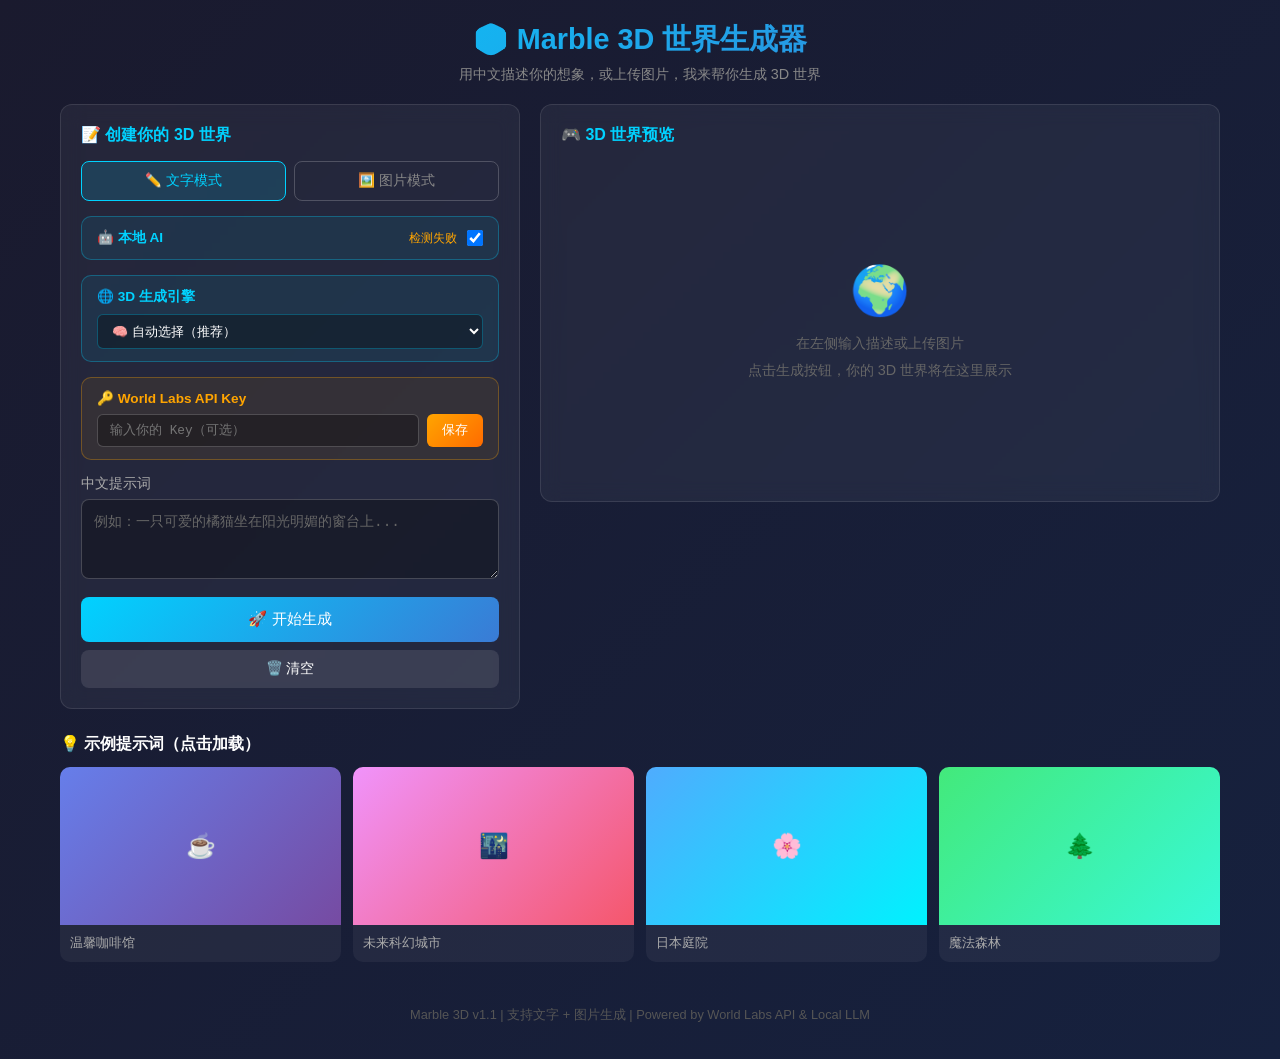
==== frontend/index.html @ 006e5619 "fix: 修复index.html中JS三元运算符误导性换行问题 JSHint报错: Misleading line break before '?'  将三元运算符的?和:放在行尾避免歧义  同步f" ====
<!DOCTYPE html>
<html lang="zh-CN">
<head>
    <meta charset="UTF-8">
    <meta name="viewport" content="width=device-width, initial-scale=1.0">
    <meta name="description" content="用中文提示词生成 3D 世界 - 基于 World Labs API">
    <meta name="author" content="Marble 3D Service Team">
    <title>Marble 3D - 中文提示词转3D世界</title>
    <style>
        * {
            margin: 0;
            padding: 0;
            box-sizing: border-box;
        }

        body {
            font-family: -apple-system, BlinkMacSystemFont, 'Segoe UI', Roboto, 'Helvetica Neue', Arial, sans-serif;
            background: linear-gradient(135deg, #1a1a2e 0%, #16213e 100%);
            min-height: 100vh;
            color: #fff;
            font-size: 14px;
        }

        .container {
            max-width: 1200px;
            margin: 0 auto;
            padding: 20px;
        }

        header {
            text-align: center;
            margin-bottom: 20px;
        }

        h1 {
            font-size: 1.8rem;
            background: linear-gradient(135deg, #00d2ff 0%, #3a7bd5 100%);
            -webkit-background-clip: text;
            -webkit-text-fill-color: transparent;
            background-clip: text;
            margin-bottom: 5px;
        }

        .subtitle {
            color: #888;
            font-size: 0.9rem;
        }

        /* 两栏布局 */
        .main-layout {
            display: grid;
            grid-template-columns: 460px 1fr;
            gap: 20px;
            align-items: start;
        }

        @media (max-width: 1000px) {
            .main-layout {
                grid-template-columns: 1fr;
            }
        }

        .card {
            background: rgba(255, 255, 255, 0.05);
            border-radius: 12px;
            padding: 20px;
            backdrop-filter: blur(10px);
            border: 1px solid rgba(255, 255, 255, 0.1);
        }

        .card h2 {
            font-size: 1rem;
            margin-bottom: 15px;
            color: #00d2ff;
        }

        /* 模式切换 */
        .mode-tabs {
            display: flex;
            gap: 8px;
            margin-bottom: 15px;
        }

        .mode-tab {
            flex: 1;
            padding: 10px;
            border: 1px solid rgba(255, 255, 255, 0.2);
            border-radius: 8px;
            background: transparent;
            color: #888;
            font-size: 0.85rem;
            cursor: pointer;
            transition: all 0.2s;
            display: flex;
            align-items: center;
            justify-content: center;
            gap: 6px;
        }

        .mode-tab:hover {
            border-color: #00d2ff;
            color: #00d2ff;
        }

        .mode-tab.active {
            background: rgba(0, 210, 255, 0.15);
            border-color: #00d2ff;
            color: #00d2ff;
        }

        /* LLM 状态面板 */
        .llm-settings {
            background: rgba(0, 210, 255, 0.08);
            border: 1px solid rgba(0, 210, 255, 0.3);
            border-radius: 10px;
            padding: 12px 15px;
            margin-bottom: 15px;
            display: flex;
            justify-content: space-between;
            align-items: center;
        }

        .llm-settings h3 {
            color: #00d2ff;
            font-size: 0.85rem;
            margin: 0;
        }

        .llm-status-row {
            display: flex;
            align-items: center;
            gap: 10px;
        }

        .api-status {
            font-size: 0.75rem;
            color: #888;
        }

        .api-status.ok { color: #00ff88; }
        .api-status.error { color: #ffa500; }

        /* 引擎选择面板 */
        .engine-settings {
            background: rgba(0, 210, 255, 0.08);
            border: 1px solid rgba(0, 210, 255, 0.3);
            border-radius: 10px;
            padding: 12px 15px;
            margin-bottom: 15px;
        }

        .engine-settings h3 {
            color: #00d2ff;
            font-size: 0.85rem;
            margin-bottom: 8px;
        }

        .engine-select {
            width: 100%;
            padding: 8px 10px;
            background: rgba(0, 0, 0, 0.3);
            border: 1px solid rgba(0, 210, 255, 0.3);
            border-radius: 6px;
            color: #fff;
            font-size: 0.8rem;
            cursor: pointer;
        }

        .engine-select:focus {
            outline: none;
            border-color: #00d2ff;
        }

        .engine-select option {
            background: #1a1a2e;
            color: #fff;
        }

        /* API Key 面板 */
        .api-settings {
            background: rgba(255, 165, 0, 0.08);
            border: 1px solid rgba(255, 165, 0, 0.3);
            border-radius: 10px;
            padding: 12px 15px;
            margin-bottom: 15px;
        }

        .api-settings h3 {
            color: #ffa500;
            font-size: 0.85rem;
            margin-bottom: 8px;
        }

        .api-key-row {
            display: flex;
            gap: 8px;
            align-items: center;
        }

        .api-key-input {
            flex: 1;
            padding: 8px 12px;
            border: 1px solid rgba(255, 255, 255, 0.2);
            border-radius: 6px;
            background: rgba(0, 0, 0, 0.3);
            color: #fff;
            font-size: 0.8rem;
            font-family: monospace;
        }

        .api-key-input:focus {
            outline: none;
            border-color: #ffa500;
        }

        .btn-save-key {
            background: linear-gradient(135deg, #ffa500 0%, #ff6b00 100%);
            color: #fff;
            border: none;
            padding: 8px 15px;
            border-radius: 6px;
            font-size: 0.8rem;
            cursor: pointer;
            white-space: nowrap;
        }

        .btn-save-key:hover {
            opacity: 0.9;
        }

        .form-group {
            margin-bottom: 15px;
        }

        label {
            display: block;
            margin-bottom: 6px;
            color: #aaa;
            font-size: 0.85rem;
        }

        textarea {
            width: 100%;
            padding: 12px;
            border: 1px solid rgba(255, 255, 255, 0.2);
            border-radius: 8px;
            background: rgba(0, 0, 0, 0.3);
            color: #fff;
            font-size: 0.9rem;
            resize: vertical;
            min-height: 80px;
        }

        textarea:focus {
            outline: none;
            border-color: #00d2ff;
        }

        textarea::placeholder {
            color: #666;
        }

        /* 图片上传区域 */
        .image-upload-area {
            border: 2px dashed rgba(255, 255, 255, 0.2);
            border-radius: 10px;
            padding: 20px;
            text-align: center;
            cursor: pointer;
            transition: all 0.3s;
            position: relative;
        }

        .image-upload-area:hover,
        .image-upload-area.drag-over {
            border-color: #00d2ff;
            background: rgba(0, 210, 255, 0.05);
        }

        .image-upload-area input[type="file"] {
            position: absolute;
            inset: 0;
            opacity: 0;
            cursor: pointer;
            width: 100%;
            height: 100%;
        }

        .upload-icon {
            font-size: 2rem;
            margin-bottom: 8px;
        }

        .upload-hint {
            color: #666;
            font-size: 0.8rem;
        }

        .upload-hint span {
            color: #00d2ff;
        }

        /* 图片预览 */
        #imagePreviewBox {
            display: none;
            position: relative;
            margin-bottom: 12px;
        }

        #imagePreviewBox img {
            width: 100%;
            max-height: 200px;
            object-fit: contain;
            border-radius: 8px;
            background: #000;
        }

        .remove-image-btn {
            position: absolute;
            top: 8px;
            right: 8px;
            background: rgba(255, 0, 0, 0.8);
            color: #fff;
            border: none;
            border-radius: 50%;
            width: 28px;
            height: 28px;
            cursor: pointer;
            font-size: 1rem;
            line-height: 28px;
        }

        .remove-image-btn:hover {
            background: rgba(255, 0, 0, 1);
        }

        /* 优化后提示词 */
        #enhancedPromptBox {
            margin-bottom: 15px;
            padding: 10px 12px;
            background: rgba(0, 210, 255, 0.1);
            border-radius: 8px;
            border: 1px solid rgba(0, 210, 255, 0.2);
        }

        #enhancedPromptBox > div:first-child {
            font-size: 0.75rem;
            color: #00d2ff;
            margin-bottom: 4px;
        }

        #enhancedPromptText {
            font-size: 0.8rem;
            color: #ccc;
            line-height: 1.4;
        }

        .btn {
            background: linear-gradient(135deg, #00d2ff 0%, #3a7bd5 100%);
            color: #fff;
            border: none;
            padding: 12px 30px;
            border-radius: 8px;
            font-size: 0.95rem;
            cursor: pointer;
            width: 100%;
            transition: transform 0.2s, box-shadow 0.2s;
        }

        .btn:hover:not(:disabled) {
            transform: translateY(-1px);
            box-shadow: 0 8px 20px rgba(0, 210, 255, 0.3);
        }

        .btn:disabled {
            opacity: 0.5;
            cursor: not-allowed;
            transform: none;
        }

        .btn-secondary {
            background: rgba(255, 255, 255, 0.1);
            margin-top: 8px;
            padding: 10px 20px;
            font-size: 0.85rem;
        }

        .btn-secondary:hover:not(:disabled) {
            background: rgba(255, 255, 255, 0.2);
        }

        /* 结果区域 */
        .result-area {
            min-height: 320px;
        }

        .result-placeholder {
            display: flex;
            flex-direction: column;
            align-items: center;
            justify-content: center;
            height: 320px;
            color: #666;
        }

        .result-placeholder .icon {
            font-size: 3rem;
            margin-bottom: 15px;
        }

        .result-placeholder p {
            font-size: 0.9rem;
        }

        /* 3D 全景预览 */
        .pano-container {
            width: 100%;
            aspect-ratio: 2/1;
            background: #000;
            border-radius: 10px;
            overflow: hidden;
            margin-bottom: 12px;
            display: flex;
            align-items: center;
            justify-content: center;
        }

        .pano-container iframe,
        .pano-container img {
            width: 100%;
            height: 100%;
            border: none;
            object-fit: cover;
        }

        /* 操作按钮 */
        .result-actions {
            display: grid;
            grid-template-columns: repeat(2, 1fr);
            gap: 8px;
        }

        .result-actions .btn {
            padding: 10px;
            font-size: 0.85rem;
        }

        .result-actions .btn-primary {
            background: linear-gradient(135deg, #00ff88 0%, #00b894 100%);
        }

        .result-actions .btn-primary:hover:not(:disabled) {
            box-shadow: 0 8px 20px rgba(0, 255, 136, 0.3);
        }

        /* 加载状态 */
        .loading-container {
            display: flex;
            flex-direction: column;
            align-items: center;
            justify-content: center;
            height: 320px;
        }

        .spinner {
            width: 50px;
            height: 50px;
            border: 3px solid rgba(255, 255, 255, 0.1);
            border-top-color: #00d2ff;
            border-radius: 50%;
            animation: spin 1s linear infinite;
            margin-bottom: 15px;
        }

        @keyframes spin {
            to { transform: rotate(360deg); }
        }

        .loading-text {
            color: #888;
            font-size: 1rem;
        }

        .loading-subtext {
            color: #666;
            font-size: 0.8rem;
            margin-top: 8px;
        }

        /* 示例画廊 */
        .gallery {
            margin-top: 25px;
        }

        .gallery h2 {
            font-size: 1rem;
            margin-bottom: 12px;
        }

        .gallery-grid {
            display: grid;
            grid-template-columns: repeat(4, 1fr);
            gap: 12px;
        }

        @media (max-width: 1000px) {
            .gallery-grid {
                grid-template-columns: repeat(2, 1fr);
            }
        }

        .gallery-item {
            background: rgba(255, 255, 255, 0.05);
            border-radius: 10px;
            overflow: hidden;
            cursor: pointer;
            transition: transform 0.2s;
        }

        .gallery-item:hover {
            transform: translateY(-3px);
        }

        .gallery-item .preview {
            aspect-ratio: 16/9;
            display: flex;
            align-items: center;
            justify-content: center;
            font-size: 1.5rem;
        }

        .gallery-item-info {
            padding: 10px;
        }

        .gallery-item-info p {
            font-size: 0.8rem;
            color: #aaa;
            white-space: nowrap;
            overflow: hidden;
            text-overflow: ellipsis;
        }

        /* Toast */
        .toast {
            position: fixed;
            bottom: 20px;
            right: 20px;
            background: rgba(0, 210, 255, 0.95);
            color: #000;
            padding: 12px 20px;
            border-radius: 8px;
            font-weight: 500;
            font-size: 0.9rem;
            transform: translateY(100px);
            opacity: 0;
            transition: all 0.3s;
            z-index: 1000;
        }

        .toast.show {
            transform: translateY(0);
            opacity: 1;
        }

        .toast.error {
            background: rgba(255, 107, 107, 0.95);
            color: #fff;
        }

        footer {
            text-align: center;
            margin-top: 30px;
            padding: 15px;
            color: #555;
            font-size: 0.8rem;
        }

        /* 模式内容区 */
        .mode-content {
            display: none;
        }

        .mode-content.active {
            display: block;
        }

        /* 错误提示 */
        .error-message {
            background: rgba(255, 107, 107, 0.1);
            border: 1px solid rgba(255, 107, 107, 0.3);
            border-radius: 8px;
            padding: 12px;
            margin-top: 12px;
            color: #ff6b6b;
            font-size: 0.85rem;
        }

        /* 成功提示 */
        .success-message {
            background: rgba(0, 255, 136, 0.1);
            border: 1px solid rgba(0, 255, 136, 0.3);
            border-radius: 8px;
            padding: 12px;
            margin-top: 12px;
            color: #00ff88;
            font-size: 0.85rem;
        }
    </style>
</head>
<body>
    <div class="container">
        <header>
            <h1>🎲 Marble 3D 世界生成器</h1>
            <p class="subtitle">用中文描述你的想象，或上传图片，我来帮你生成 3D 世界</p>
        </header>

        <div class="main-layout">
            <!-- 输入区域 -->
            <div class="card">
                <h2>📝 创建你的 3D 世界</h2>

                <!-- 模式切换 -->
                <div class="mode-tabs" role="tablist" aria-label="生成模式">
                    <button class="mode-tab active" id="tabText" onclick="switchMode('text')" role="tab" aria-selected="true">
                        ✏️ 文字模式
                    </button>
                    <button class="mode-tab" id="tabImage" onclick="switchMode('image')" role="tab" aria-selected="false">
                        🖼️ 图片模式
                    </button>
                </div>

                <!-- LLM 状态 -->
                <div class="llm-settings">
                    <h3>🤖 本地 AI</h3>
                    <div class="llm-status-row">
                        <span class="api-status" id="llmStatus">检测中...</span>
                        <input type="checkbox" id="useLlmToggle" checked onchange="toggleLlm()" style="width: 16px; height: 16px; cursor: pointer;" aria-label="启用本地 AI 优化">
                    </div>
                </div>

                <!-- 3D生成引擎选择 -->
                <div class="engine-settings">
                    <h3>🌐 3D 生成引擎</h3>
                    <select id="engineSelect" class="engine-select" aria-label="选择 3D 生成引擎">
                        <option value="auto">🧠 自动选择（推荐）</option>
                        <option value="world_labs">🌍 World Labs（高质量）</option>
                        <option value="stable_3d">🔓 Stable Zero123（开源）</option>
                    </select>
                </div>

                <!-- API Key 设置 -->
                <div class="api-settings">
                    <h3>🔑 World Labs API Key</h3>
                    <div class="api-key-row">
                        <input type="password" id="apiKeyInput" class="api-key-input" placeholder="输入你的 Key（可选）" aria-label="API Key 输入">
                        <button class="btn-save-key" onclick="saveApiKey()">保存</button>
                    </div>
                </div>

                <!-- ===== 文字模式 ===== -->
                <div class="mode-content active" id="modeText" role="tabpanel" aria-labelledby="tabText">
                    <div class="form-group">
                        <label for="prompt">中文提示词</label>
                        <textarea id="prompt" placeholder="例如：一只可爱的橘猫坐在阳光明媚的窗台上..." aria-label="中文提示词输入"></textarea>
                    </div>

                    <!-- 优化后的提示词显示 -->
                    <div id="enhancedPromptBox" style="display:none;" aria-live="polite">
                        <div>🤖 AI 优化后的提示词</div>
                        <div id="enhancedPromptText"></div>
                    </div>
                </div>

                <!-- ===== 图片模式 ===== -->
                <div class="mode-content" id="modeImage" role="tabpanel" aria-labelledby="tabImage">
                    <div class="image-upload-area" id="uploadArea" aria-label="图片上传区域">
                        <input type="file" id="imageInput" accept="image/*" aria-label="选择图片文件">
                        <div class="upload-icon">📷</div>
                        <div class="upload-hint">
                            点击或拖拽上传图片<br>
                            <span>支持 JPG / PNG / WEBP，最大 10MB</span>
                        </div>
                    </div>

                    <!-- 图片预览 -->
                    <div id="imagePreviewBox">
                        <img id="previewImg" alt="图片预览">
                        <button class="remove-image-btn" onclick="removeImage()" aria-label="移除图片">×</button>
                    </div>

                    <div class="form-group">
                        <label for="imagePrompt">补充描述（可选）</label>
                        <textarea id="imagePrompt" placeholder="描述你想要的世界，如：添加下雨效果，更温暖的色调..." aria-label="补充描述输入"></textarea>
                    </div>
                </div>

                <button class="btn" id="generateBtn" onclick="generateWorld()" aria-label="开始生成 3D 世界">
                    🚀 开始生成
                </button>

                <button class="btn btn-secondary" onclick="clearForm()" aria-label="清空表单">
                    🗑️ 清空
                </button>
            </div>

            <!-- 结果区域 -->
            <div class="card">
                <h2>🎮 3D 世界预览</h2>
                <div class="result-area" id="resultArea" aria-live="polite">
                    <div class="result-placeholder">
                        <div class="icon">🌍</div>
                        <p>在左侧输入描述或上传图片</p>
                        <p style="margin-top: 8px;">点击生成按钮，你的 3D 世界将在这里展示</p>
                    </div>
                </div>
            </div>
        </div>

        <!-- 示例画廊 -->
        <div class="gallery">
            <h2>💡 示例提示词（点击加载）</h2>
            <div class="gallery-grid">
                <div class="gallery-item" onclick="loadExample('一个温馨的咖啡馆，柔和的灯光，窗外下雨')" role="button" tabindex="0" aria-label="示例：温馨咖啡馆">
                    <div class="preview" style="background: linear-gradient(135deg, #667eea 0%, #764ba2 100%);">☕</div>
                    <div class="gallery-item-info"><p>温馨咖啡馆</p></div>
                </div>
                <div class="gallery-item" onclick="loadExample('未来科幻城市，霓虹灯闪烁')" role="button" tabindex="0" aria-label="示例：未来科幻城市">
                    <div class="preview" style="background: linear-gradient(135deg, #f093fb 0%, #f5576c 100%);">🌃</div>
                    <div class="gallery-item-info"><p>未来科幻城市</p></div>
                </div>
                <div class="gallery-item" onclick="loadExample('宁静的日本庭院，樱花盛开')" role="button" tabindex="0" aria-label="示例：日本庭院">
                    <div class="preview" style="background: linear-gradient(135deg, #4facfe 0%, #00f2fe 100%);">🌸</div>
                    <div class="gallery-item-info"><p>日本庭院</p></div>
                </div>
                <div class="gallery-item" onclick="loadExample('魔法森林，小精灵在飞舞')" role="button" tabindex="0" aria-label="示例：魔法森林">
                    <div class="preview" style="background: linear-gradient(135deg, #43e97b 0%, #38f9d7 100%);">🌲</div>
                    <div class="gallery-item-info"><p>魔法森林</p></div>
                </div>
            </div>
        </div>

        <footer>
            <p>Marble 3D v1.1 | 支持文字 + 图片生成 | Powered by World Labs API & Local LLM</p>
        </footer>
    </div>

    <div class="toast" id="toast" role="alert" aria-live="assertive"></div>

    <script>
        const API_BASE = window.location.origin + '/api';
        let currentTaskId = null;
        let currentWorldUrl = null;
        let pollInterval = null;
        let checkCount = 0;
        let userApiKey = '';
        let llmAvailable = false;
        let currentMode = 'text';
        let uploadedImageFile = null;
        let abortController = null;

        // ===== 模式切换 =====
        function switchMode(mode) {
            currentMode = mode;
            document.getElementById('tabText').classList.toggle('active', mode === 'text');
            document.getElementById('tabImage').classList.toggle('active', mode === 'image');
            document.getElementById('modeText').classList.toggle('active', mode === 'text');
            document.getElementById('modeImage').classList.toggle('active', mode === 'image');
            
            // 更新 ARIA 属性
            document.getElementById('tabText').setAttribute('aria-selected', mode === 'text');
            document.getElementById('tabImage').setAttribute('aria-selected', mode === 'image');
        }

        // ===== 页面加载时初始化 =====
        document.addEventListener('DOMContentLoaded', async function () {
            const savedKey = localStorage.getItem('worldlabs_api_key');
            if (savedKey) {
                document.getElementById('apiKeyInput').value = savedKey;
                userApiKey = savedKey;
            }
            await checkLlmStatus();
            initImageUpload();
        });

        // ===== 检测本地 LLM =====
        async function checkLlmStatus() {
            const statusEl = document.getElementById('llmStatus');
            try {
                const response = await fetch(`${API_BASE}/llm-status`);
                if (!response.ok) {
                    throw new Error(`HTTP error! status: ${response.status}`);
                }
                const data = await response.json();
                if (data.available) {
                    llmAvailable = true;
                    statusEl.textContent = `✓ ${data.type.toUpperCase()}`;
                    statusEl.className = 'api-status ok';
                } else {
                    llmAvailable = false;
                    statusEl.textContent = '未连接';
                    statusEl.className = 'api-status error';
                }
            } catch (e) {
                llmAvailable = false;
                statusEl.textContent = '检测失败';
                statusEl.className = 'api-status error';
                console.error('LLM status check failed:', e);
            }
        }

        function toggleLlm() {
            const useLlm = document.getElementById('useLlmToggle').checked;
            console.log('Local LLM toggle:', useLlm);
        }

        function saveApiKey() {
            const key = document.getElementById('apiKeyInput').value.trim();
            if (key) {
                localStorage.setItem('worldlabs_api_key', key);
                userApiKey = key;
                showToast('✅ API Key 已保存');
            } else {
                localStorage.removeItem('worldlabs_api_key');
                userApiKey = '';
                showToast('⚠️ 已清除 API Key');
            }
        }

        // ===== 图片上传 =====
        function initImageUpload() {
            const uploadArea = document.getElementById('uploadArea');
            const fileInput = document.getElementById('imageInput');

            // 点击上传
            fileInput.addEventListener('change', function (e) {
                if (e.target.files && e.target.files[0]) {
                    handleImageFile(e.target.files[0]);
                }
            });

            // 拖拽上传
            uploadArea.addEventListener('dragover', function (e) {
                e.preventDefault();
                e.stopPropagation();
                uploadArea.classList.add('drag-over');
            });

            uploadArea.addEventListener('dragleave', function (e) {
                e.preventDefault();
                e.stopPropagation();
                uploadArea.classList.remove('drag-over');
            });

            uploadArea.addEventListener('drop', function (e) {
                e.preventDefault();
                e.stopPropagation();
                uploadArea.classList.remove('drag-over');
                const file = e.dataTransfer.files[0];
                if (file && file.type.startsWith('image/')) {
                    handleImageFile(file);
                } else {
                    showToast('⚠️ 请上传图片文件', true);
                }
            });
        }

        function handleImageFile(file) {
            if (file.size > 10 * 1024 * 1024) {
                showToast('⚠️ 图片不能超过 10MB', true);
                return;
            }
            const ext = file.name.split('.').pop().toLowerCase();
            if (!['jpg', 'jpeg', 'png', 'webp'].includes(ext)) {
                showToast('⚠️ 只支持 JPG / PNG / WEBP 格式', true);
                return;
            }
            uploadedImageFile = file;
            const reader = new FileReader();
            reader.onload = function (e) {
                document.getElementById('previewImg').src = e.target.result;
                document.getElementById('imagePreviewBox').style.display = 'block';
                document.getElementById('uploadArea').style.display = 'none';
            };
            reader.onerror = function () {
                showToast('⚠️ 图片读取失败', true);
            };
            reader.readAsDataURL(file);
        }

        function removeImage() {
            uploadedImageFile = null;
            document.getElementById('imageInput').value = '';
            document.getElementById('imagePreviewBox').style.display = 'none';
            document.getElementById('uploadArea').style.display = 'block';
        }

        // ===== 示例加载 =====
        function loadExample(text) {
            switchMode('text');
            document.getElementById('prompt').value = text;
            window.scrollTo({ top: 0, behavior: 'smooth' });
            showToast('📝 已加载示例提示词');
        }

        function clearForm() {
            if (confirm('确定要清空所有输入吗？')) {
                if (currentMode === 'text') {
                    document.getElementById('prompt').value = '';
                    document.getElementById('enhancedPromptBox').style.display = 'none';
                } else {
                    removeImage();
                    document.getElementById('imagePrompt').value = '';
                }
                showPlaceholder();
                showToast('🗑️ 已清空表单');
            }
        }

        function showPlaceholder() {
            document.getElementById('resultArea').innerHTML = `
                <div class="result-placeholder">
                    <div class="icon">🌍</div>
                    <p>在左侧输入描述或上传图片</p>
                    <p style="margin-top: 8px;">点击生成按钮，你的 3D 世界将在这里展示</p>
                </div>
            `;
        }

        // ===== Toast =====
        function showToast(message, isError = false) {
            const toast = document.getElementById('toast');
            toast.textContent = message;
            toast.className = 'toast' + (isError ? ' error' : '');
            toast.classList.add('show');
            setTimeout(() => toast.classList.remove('show'), 3000);
        }

        function showLoading() {
            document.getElementById('resultArea').innerHTML = `
                <div class="loading-container">
                    <div class="spinner"></div>
                    <div class="loading-text">正在生成你的 3D 世界...</div>
                    <div class="loading-subtext">预计需要 30 秒 ~ 5 分钟</div>
                </div>
            `;
        }

        function showResult(data) {
            const area = document.getElementById('resultArea');

            // ===== 检测结果类型：Stable Zero123 多视角 vs World Labs =====
            if (data.view_urls && Array.isArray(data.view_urls) && data.view_urls.length > 0) {
                showStable3DResult(data);
                return;
            }

            // ===== World Labs 结果处理 =====
            currentWorldUrl = data.world_url || data.pano_url;
            const previewUrl = data.preview_url || data.thumbnail_url || data.pano_url;

            let thumbnailHtml = '';
            if (previewUrl) {
                thumbnailHtml = `<img src="${previewUrl}" alt="Preview" style="width:100%;height:100%;object-fit:cover;" onerror="this.parentElement.innerHTML='<div style=\"color:#666;display:flex;align-items:center;justify-content:center;height:100%;\">预览加载失败</div>'">`;
            }

            let actionButtons = '';
            if (data.world_url) {
                actionButtons += `<button class="btn btn-primary" onclick="window.open('${data.world_url}', '_blank')">🌐 打开 3D 世界</button>`;
            }
            if (data.pano_url) {
                actionButtons += `<button class="btn btn-secondary" onclick="window.open('${data.pano_url}', '_blank')">🖼️ 全景图</button>`;
            }
            actionButtons += `<button class="btn btn-secondary" onclick="copyLink()">📋 复制链接</button>`;

            const engineBadge = data.engine_used ? `<span style="color:#00d2ff;font-size:0.75rem;">🔧 ${data.engine_used}</span>` : '';

            area.innerHTML = `
                <div class="pano-container" style="background:#000;">
                    ${thumbnailHtml || '<div style="color:#666;display:flex;align-items:center;justify-content:center;height:100%;">生成中...</div>'}
                </div>
                <div style="margin-top:10px;padding:8px;background:rgba(255,255,255,0.05);border-radius:6px;">
                    <p style="color:#aaa;font-size:0.8rem;">${data.caption || '3D 世界已生成'}</p>
                    ${engineBadge}
                </div>
                <div class="result-actions" style="margin-top:12px;">
                    ${actionButtons}
                </div>
            `;
        }

        // ===== Stable Zero123 多视角结果展示 =====
        function showStable3DResult(data) {
            const area = document.getElementById('resultArea');
            const viewUrls = data.view_urls || [];

            // 保存第一个视角URL作为可复制链接
            currentWorldUrl = viewUrls[0] ? (window.location.origin + '/' + viewUrls[0]) : null;

            // 构建多视角画廊
            let galleryHtml = '';
            viewUrls.forEach((url, i) => {
                const fullUrl = url.startsWith('http') ? url : (window.location.origin + '/' + url);
                galleryHtml += `
                    <div style="position:relative;border-radius:8px;overflow:hidden;cursor:pointer;transition:transform 0.2s;" onmouseover="this.style.transform='scale(1.02)'" onmouseout="this.style.transform='scale(1)'" onclick="window.open('${fullUrl}', '_blank')">
                        <img src="${fullUrl}" alt="视角 ${i + 1}" style="width:100%;aspect-ratio:1;object-fit:cover;background:#000;display:block;" onerror="this.parentElement.innerHTML='<div style=\"aspect-ratio:1;display:flex;align-items:center;justify-content:center;color:#666;background:#111;\">加载失败</div>'">
                        <div style="position:absolute;bottom:0;left:0;right:0;background:rgba(0,0,0,0.6);padding:4px 8px;font-size:0.75rem;">视角 ${i + 1}</div>
                    </div>
                `;
            });

            const gridCols = viewUrls.length >= 4 ? 'repeat(4, 1fr)' : `repeat(${viewUrls.length}, 1fr)`;
            const caption = data.message || `已生成 ${viewUrls.length} 个3D视角`;
            const genTime = data.generation_time ? `（耗时 ${data.generation_time.toFixed(1)}s）` : '';

            area.innerHTML = `
                <div style="margin-bottom:10px;">
                    <span style="display:inline-block;padding:3px 10px;border-radius:12px;background:rgba(0,255,136,0.15);color:#00ff88;font-size:0.75rem;">🔓 Stable Zero123 开源引擎</span>
                </div>
                <div class="pano-container" style="aspect-ratio:auto;min-height:200px;padding:12px;">
                    <div style="display:grid;grid-template-columns:${gridCols};gap:8px;width:100%;">
                        ${galleryHtml}
                    </div>
                </div>
                <div style="margin-top:10px;padding:8px;background:rgba(255,255,255,0.05);border-radius:6px;">
                    <p style="color:#aaa;font-size:0.8rem;">${caption}${genTime}</p>
                </div>
                <div class="result-actions" style="margin-top:12px;">
                    <button class="btn btn-primary" onclick="downloadAllViews(${JSON.stringify(viewUrls).replace(/"/g, '&quot;')})">📥 下载所有视角</button>
                    <button class="btn btn-secondary" onclick="copyLink()">📋 复制链接</button>
                </div>
            `;
        }

        // ===== 下载所有视角 =====
        function downloadAllViews(viewUrls) {
            if (!viewUrls || !viewUrls.length) return;
            viewUrls.forEach((url, i) => {
                const fullUrl = url.startsWith('http') ? url : (window.location.origin + '/' + url);
                setTimeout(() => {
                    const a = document.createElement('a');
                    a.href = fullUrl;
                    a.download = `3d_view_${i + 1}.png`;
                    a.click();
                }, i * 300);
            });
            showToast('📥 开始下载所有视角...');
        }

        function showError(message) {
            document.getElementById('resultArea').innerHTML = `
                <div class="result-placeholder" style="color: #ff6b6b;">
                    <div class="icon">❌</div>
                    <p>生成失败</p>
                    <p style="margin-top: 8px; font-size: 0.85rem;">${message}</p>
                    <button class="btn btn-secondary" style="margin-top: 15px;" onclick="showPlaceholder()">返回</button>
                </div>
            `;
        }

        function copyLink() {
            if (currentWorldUrl) {
                navigator.clipboard.writeText(currentWorldUrl).then(() => {
                    showToast('✅ 链接已复制');
                }).catch(err => {
                    console.error('Copy failed:', err);
                    showToast('⚠️ 复制失败，请手动复制', true);
                });
            }
        }

        // ===== 核心：生成 3D 世界 =====
        async function generateWorld() {
            const mode = currentMode;
            const prompt = (mode === 'text') ?
                document.getElementById('prompt').value.trim() :
                document.getElementById('imagePrompt').value.trim();

            if (mode === 'text' && !prompt) {
                showToast('⚠️ 请输入提示词', true);
                return;
            }
            if (mode === 'image' && !uploadedImageFile) {
                showToast('⚠️ 请上传图片', true);
                return;
            }

            const btn = document.getElementById('generateBtn');
            btn.disabled = true;
            btn.textContent = '⏳ 生成中...';

            showLoading();
            checkCount = 0;

            // 取消之前的请求
            if (abortController) {
                abortController.abort();
            }
            abortController = new AbortController();

            try {
                const useLlm = document.getElementById('useLlmToggle').checked;
                const engineChoice = document.getElementById('engineSelect') ? document.getElementById('engineSelect').value : 'auto';
                const formData = new FormData();
                formData.append('prompt', prompt || '');
                formData.append('use_local_llm', useLlm && llmAvailable ? 'true' : 'false');
                formData.append('engine', engineChoice);
                if (userApiKey) {
                    formData.append('api_key', userApiKey);
                }

                if (mode === 'image' && uploadedImageFile) {
                    formData.append('image', uploadedImageFile);
                }

                const response = await fetch(`${API_BASE}/create`, {
                    method: 'POST',
                    body: formData,
                    signal: abortController.signal
                });

                if (!response.ok) {
                    throw new Error(`HTTP error! status: ${response.status}`);
                }

                const data = await response.json();

                if (data.enhanced_prompt) {
                    document.getElementById('enhancedPromptBox').style.display = 'block';
                    document.getElementById('enhancedPromptText').textContent = data.enhanced_prompt;
                } else {
                    document.getElementById('enhancedPromptBox').style.display = 'none';
                }

                if (data.success) {
                    if (data.status === 'completed' && data.result) {
                        // 合并 engine_used 到 result 中，供 showResult 使用
                        if (data.engine_used) {
                            data.result.engine_used = data.engine_used;
                        }
                        showResult(data.result);
                        const engineMsg = data.engine_used ? `（${data.engine_used}）` : '';
                        showToast('🎉 生成完成！' + engineMsg);
                    } else if (data.engine_used === 'stable-zero123' && data.result && data.result.view_urls) {
                        // Stable Zero123 直接返回结果（status=completed 但 result 在顶层）
                        showResult(data.result);
                        showToast('🎉 Stable Zero123 生成完成！');
                    } else {
                        currentTaskId = data.task_id;
                        startPolling();
                    }
                } else {
                    throw new Error(data.error || '未知错误');
                }
            } catch (error) {
                if (error.name === 'AbortError') {
                    console.log('Request aborted');
                    return;
                }
                showError(error.message);
                showToast('⚠️ 生成失败: ' + error.message, true);
            } finally {
                btn.disabled = false;
                btn.textContent = '🚀 开始生成';
            }
        }

        function startPolling() {
            if (pollInterval) clearInterval(pollInterval);

            pollInterval = setInterval(async () => {
                checkCount++;

                try {
                    let url = `${API_BASE}/task/${currentTaskId}`;
                    if (userApiKey) {
                        url += `?api_key=${encodeURIComponent(userApiKey)}`;
                    }

                    const response = await fetch(url);
                    if (!response.ok) {
                        throw new Error(`HTTP error! status: ${response.status}`);
                    }

                    const data = await response.json();

                    if (data.success) {
                        if (data.status === 'completed') {
                            clearInterval(pollInterval);
                            showResult(data.result);
                            showToast('🎉 生成完成！');
                        } else if (checkCount > 60) {
                            clearInterval(pollInterval);
                            showError('生成超时，请稍后重试');
                        } else {
                            const progress = data.progress || '生成中...';
                            document.getElementById('resultArea').innerHTML = `
                                <div class="loading-container">
                                    <div class="spinner"></div>
                                    <div class="loading-text">${progress}</div>
                                    <div class="loading-subtext">已等待 ${checkCount * 3} 秒...</div>
                                </div>
                            `;
                        }
                    } else {
                        clearInterval(pollInterval);
                        showError(data.error || '获取状态失败');
                    }
                } catch (error) {
                    if (error.name === 'AbortError') {
                        return;
                    }
                    console.error('Poll error:', error);
                }
            }, 3000);
        }

        window.addEventListener('beforeunload', () => {
            if (pollInterval) clearInterval(pollInterval);
            if (abortController) abortController.abort();
        });
    </script>
</body>
</html>
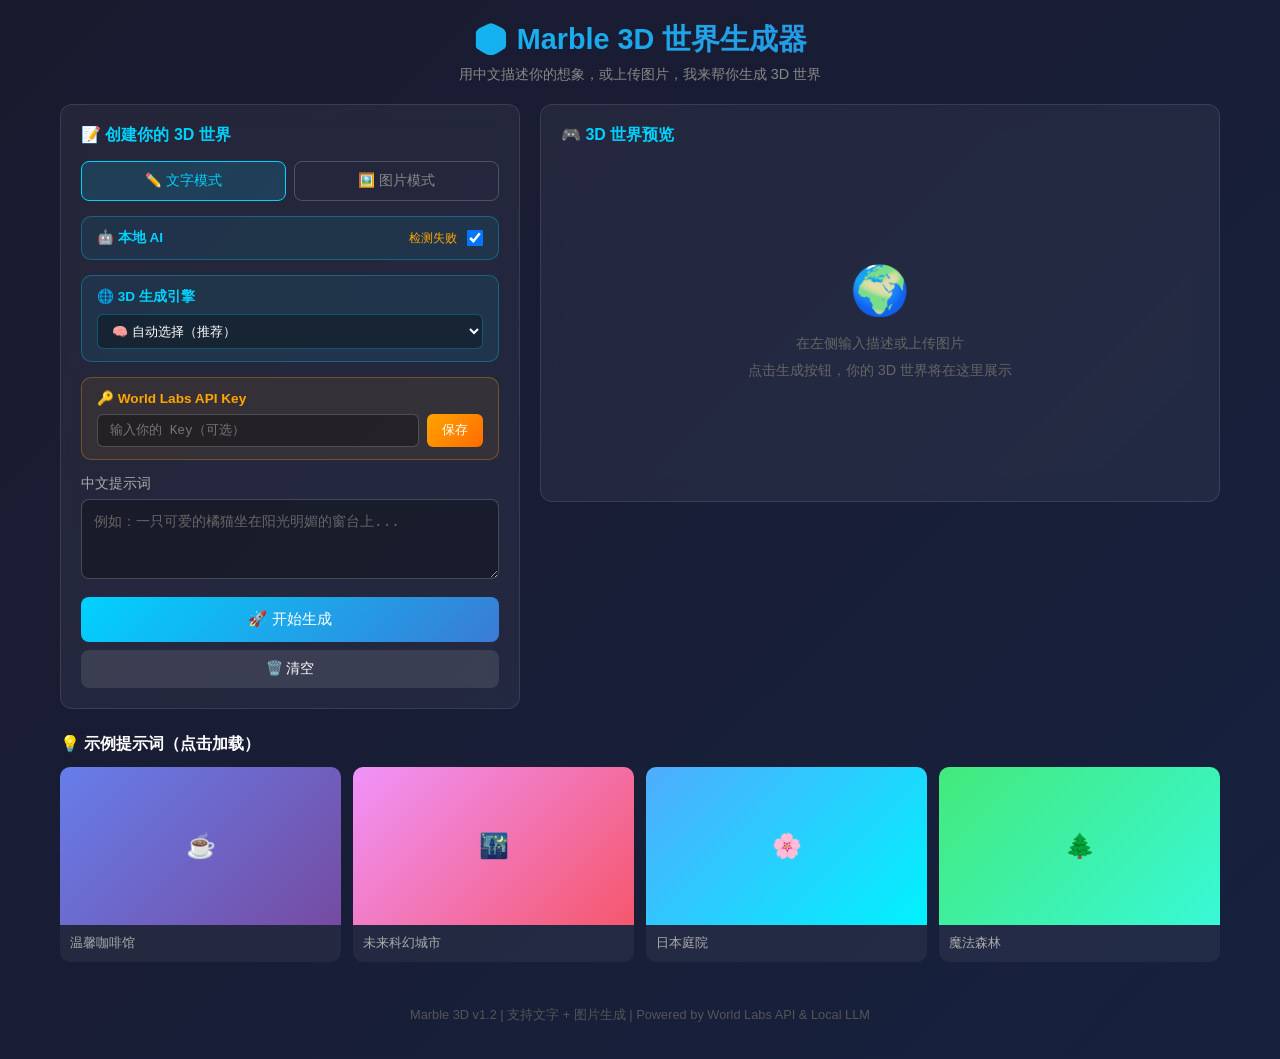
==== commit 7756745d: "feat: 全面安全加固与架构优化 - API Key请求头传递/sessionStorage/flask-limiter速率限制/Pillow图片验证/XSS防护/函数拆分/指数退避轮询/取消按钮/" ====
--- a/frontend/index.html
+++ b/frontend/index.html
@@ -6,6 +6,7 @@
     <meta name="description" content="用中文提示词生成 3D 世界 - 基于 World Labs API">
     <meta name="author" content="Marble 3D Service Team">
     <title>Marble 3D - 中文提示词转3D世界</title>
+    <link rel="icon" href="data:image/svg+xml,<svg xmlns='http://www.w3.org/2000/svg' viewBox='0 0 100 100'><text y='.9em' font-size='90'>🎲</text></svg>">
     <style>
         * {
             margin: 0;
@@ -387,6 +388,19 @@
 
         .btn-secondary:hover:not(:disabled) {
             background: rgba(255, 255, 255, 0.2);
+        }
+
+        .btn-cancel {
+            background: rgba(255, 107, 107, 0.2);
+            border: 1px solid rgba(255, 107, 107, 0.5);
+            color: #ff6b6b;
+            margin-top: 8px;
+            padding: 10px 20px;
+            font-size: 0.85rem;
+        }
+
+        .btn-cancel:hover:not(:disabled) {
+            background: rgba(255, 107, 107, 0.35);
         }
 
         /* 结果区域 */
@@ -741,23 +755,37 @@
         </div>
 
         <footer>
-            <p>Marble 3D v1.1 | 支持文字 + 图片生成 | Powered by World Labs API & Local LLM</p>
+            <p>Marble 3D v1.2 | 支持文字 + 图片生成 | Powered by World Labs API & Local LLM</p>
         </footer>
     </div>
 
     <div class="toast" id="toast" role="alert" aria-live="assertive"></div>
 
     <script>
+        'use strict';
+
         const API_BASE = window.location.origin + '/api';
         let currentTaskId = null;
         let currentWorldUrl = null;
-        let pollInterval = null;
-        let checkCount = 0;
+        let pollTimeout = null;
+        let pollCount = 0;
         let userApiKey = '';
         let llmAvailable = false;
         let currentMode = 'text';
         let uploadedImageFile = null;
         let abortController = null;
+
+        // ===== XSS 防护：HTML 转义 =====
+        function escapeHtml(text) {
+            if (text === null || text === undefined) return '';
+            const div = document.createElement('div');
+            div.textContent = String(text);
+            return div.innerHTML;
+        }
+
+        function escapeAttr(text) {
+            return escapeHtml(text).replace(/'/g, '&#39;');
+        }
 
         // ===== 模式切换 =====
         function switchMode(mode) {
@@ -766,15 +794,15 @@
             document.getElementById('tabImage').classList.toggle('active', mode === 'image');
             document.getElementById('modeText').classList.toggle('active', mode === 'text');
             document.getElementById('modeImage').classList.toggle('active', mode === 'image');
-            
-            // 更新 ARIA 属性
+
             document.getElementById('tabText').setAttribute('aria-selected', mode === 'text');
             document.getElementById('tabImage').setAttribute('aria-selected', mode === 'image');
         }
 
         // ===== 页面加载时初始化 =====
         document.addEventListener('DOMContentLoaded', async function () {
-            const savedKey = localStorage.getItem('worldlabs_api_key');
+            // 使用 sessionStorage 而非 localStorage（关闭标签页后自动清除）
+            const savedKey = sessionStorage.getItem('worldlabs_api_key');
             if (savedKey) {
                 document.getElementById('apiKeyInput').value = savedKey;
                 userApiKey = savedKey;
@@ -787,14 +815,14 @@
         async function checkLlmStatus() {
             const statusEl = document.getElementById('llmStatus');
             try {
-                const response = await fetch(`${API_BASE}/llm-status`);
+                const response = await fetch(API_BASE + '/llm-status');
                 if (!response.ok) {
-                    throw new Error(`HTTP error! status: ${response.status}`);
+                    throw new Error('HTTP error! status: ' + response.status);
                 }
                 const data = await response.json();
                 if (data.available) {
                     llmAvailable = true;
-                    statusEl.textContent = `✓ ${data.type.toUpperCase()}`;
+                    statusEl.textContent = '\u2713 ' + data.type.toUpperCase();
                     statusEl.className = 'api-status ok';
                 } else {
                     llmAvailable = false;
@@ -817,14 +845,23 @@
         function saveApiKey() {
             const key = document.getElementById('apiKeyInput').value.trim();
             if (key) {
-                localStorage.setItem('worldlabs_api_key', key);
+                sessionStorage.setItem('worldlabs_api_key', key);
                 userApiKey = key;
-                showToast('✅ API Key 已保存');
+                showToast('\u2705 API Key 已保存');
             } else {
-                localStorage.removeItem('worldlabs_api_key');
+                sessionStorage.removeItem('worldlabs_api_key');
                 userApiKey = '';
-                showToast('⚠️ 已清除 API Key');
-            }
+                showToast('\u26a0\ufe0f 已清除 API Key');
+            }
+        }
+
+        // ===== 构建 API Key 请求头 =====
+        function getAuthHeaders() {
+            const headers = {};
+            if (userApiKey) {
+                headers['X-API-Key'] = userApiKey;
+            }
+            return headers;
         }
 
         // ===== 图片上传 =====
@@ -832,14 +869,12 @@
             const uploadArea = document.getElementById('uploadArea');
             const fileInput = document.getElementById('imageInput');
 
-            // 点击上传
             fileInput.addEventListener('change', function (e) {
                 if (e.target.files && e.target.files[0]) {
                     handleImageFile(e.target.files[0]);
                 }
             });
 
-            // 拖拽上传
             uploadArea.addEventListener('dragover', function (e) {
                 e.preventDefault();
                 e.stopPropagation();
@@ -856,34 +891,34 @@
                 e.preventDefault();
                 e.stopPropagation();
                 uploadArea.classList.remove('drag-over');
-                const file = e.dataTransfer.files[0];
+                var file = e.dataTransfer.files[0];
                 if (file && file.type.startsWith('image/')) {
                     handleImageFile(file);
                 } else {
-                    showToast('⚠️ 请上传图片文件', true);
+                    showToast('\u26a0\ufe0f 请上传图片文件', true);
                 }
             });
         }
 
         function handleImageFile(file) {
             if (file.size > 10 * 1024 * 1024) {
-                showToast('⚠️ 图片不能超过 10MB', true);
+                showToast('\u26a0\ufe0f 图片不能超过 10MB', true);
                 return;
             }
-            const ext = file.name.split('.').pop().toLowerCase();
+            var ext = file.name.split('.').pop().toLowerCase();
             if (!['jpg', 'jpeg', 'png', 'webp'].includes(ext)) {
-                showToast('⚠️ 只支持 JPG / PNG / WEBP 格式', true);
+                showToast('\u26a0\ufe0f 只支持 JPG / PNG / WEBP 格式', true);
                 return;
             }
             uploadedImageFile = file;
-            const reader = new FileReader();
+            var reader = new FileReader();
             reader.onload = function (e) {
                 document.getElementById('previewImg').src = e.target.result;
                 document.getElementById('imagePreviewBox').style.display = 'block';
                 document.getElementById('uploadArea').style.display = 'none';
             };
             reader.onerror = function () {
-                showToast('⚠️ 图片读取失败', true);
+                showToast('\u26a0\ufe0f 图片读取失败', true);
             };
             reader.readAsDataURL(file);
         }
@@ -900,7 +935,7 @@
             switchMode('text');
             document.getElementById('prompt').value = text;
             window.scrollTo({ top: 0, behavior: 'smooth' });
-            showToast('📝 已加载示例提示词');
+            showToast('\ud83d\udcdd 已加载示例提示词');
         }
 
         function clearForm() {
@@ -913,41 +948,58 @@
                     document.getElementById('imagePrompt').value = '';
                 }
                 showPlaceholder();
-                showToast('🗑️ 已清空表单');
+                showToast('\ud83d\uddd1\ufe0f 已清空表单');
             }
         }
 
         function showPlaceholder() {
-            document.getElementById('resultArea').innerHTML = `
-                <div class="result-placeholder">
-                    <div class="icon">🌍</div>
-                    <p>在左侧输入描述或上传图片</p>
-                    <p style="margin-top: 8px;">点击生成按钮，你的 3D 世界将在这里展示</p>
-                </div>
-            `;
+            document.getElementById('resultArea').innerHTML =
+                '<div class="result-placeholder">' +
+                '<div class="icon">\ud83c\udf0d</div>' +
+                '<p>在左侧输入描述或上传图片</p>' +
+                '<p style="margin-top: 8px;">点击生成按钮，你的 3D 世界将在这里展示</p>' +
+                '</div>';
         }
 
         // ===== Toast =====
-        function showToast(message, isError = false) {
-            const toast = document.getElementById('toast');
+        function showToast(message, isError) {
+            var toast = document.getElementById('toast');
             toast.textContent = message;
             toast.className = 'toast' + (isError ? ' error' : '');
             toast.classList.add('show');
-            setTimeout(() => toast.classList.remove('show'), 3000);
+            setTimeout(function () { toast.classList.remove('show'); }, 3000);
         }
 
         function showLoading() {
-            document.getElementById('resultArea').innerHTML = `
-                <div class="loading-container">
-                    <div class="spinner"></div>
-                    <div class="loading-text">正在生成你的 3D 世界...</div>
-                    <div class="loading-subtext">预计需要 30 秒 ~ 5 分钟</div>
-                </div>
-            `;
+            document.getElementById('resultArea').innerHTML =
+                '<div class="loading-container">' +
+                '<div class="spinner"></div>' +
+                '<div class="loading-text">正在生成你的 3D 世界...</div>' +
+                '<div class="loading-subtext">预计需要 30 秒 ~ 5 分钟</div>' +
+                '<button class="btn btn-cancel" style="max-width:200px;margin-top:15px;" onclick="cancelGeneration()">\u274c 取消生成</button>' +
+                '</div>';
+        }
+
+        // ===== 取消生成 =====
+        function cancelGeneration() {
+            if (abortController) {
+                abortController.abort();
+                abortController = null;
+            }
+            if (pollTimeout) {
+                clearTimeout(pollTimeout);
+                pollTimeout = null;
+            }
+            currentTaskId = null;
+            var btn = document.getElementById('generateBtn');
+            btn.disabled = false;
+            btn.textContent = '\ud83d\ude80 开始生成';
+            showPlaceholder();
+            showToast('\u274c 已取消生成');
         }
 
         function showResult(data) {
-            const area = document.getElementById('resultArea');
+            var area = document.getElementById('resultArea');
 
             // ===== 检测结果类型：Stable Zero123 多视角 vs World Labs =====
             if (data.view_urls && Array.isArray(data.view_urls) && data.view_urls.length > 0) {
@@ -957,140 +1009,175 @@
 
             // ===== World Labs 结果处理 =====
             currentWorldUrl = data.world_url || data.pano_url;
-            const previewUrl = data.preview_url || data.thumbnail_url || data.pano_url;
-
-            let thumbnailHtml = '';
+            var previewUrl = data.preview_url || data.thumbnail_url || data.pano_url;
+
+            var thumbnailHtml = '';
             if (previewUrl) {
-                thumbnailHtml = `<img src="${previewUrl}" alt="Preview" style="width:100%;height:100%;object-fit:cover;" onerror="this.parentElement.innerHTML='<div style=\"color:#666;display:flex;align-items:center;justify-content:center;height:100%;\">预览加载失败</div>'">`;
-            }
-
-            let actionButtons = '';
+                var safeUrl = escapeAttr(previewUrl);
+                thumbnailHtml =
+                    '<img src="' + safeUrl + '" alt="Preview" style="width:100%;height:100%;object-fit:cover;" ' +
+                    'onerror="this.parentElement.innerHTML=' +
+                    '\'&lt;div style=&quot;color:#666;display:flex;align-items:center;justify-content:center;height:100%;&quot;&gt;预览加载失败&lt;/div&gt;\'">';
+            }
+
+            var actionButtons = '';
             if (data.world_url) {
-                actionButtons += `<button class="btn btn-primary" onclick="window.open('${data.world_url}', '_blank')">🌐 打开 3D 世界</button>`;
+                actionButtons += '<button class="btn btn-primary" onclick="window.open(\'' + escapeAttr(data.world_url) + '\', \'_blank\')">\ud83c\udf10 打开 3D 世界</button>';
             }
             if (data.pano_url) {
-                actionButtons += `<button class="btn btn-secondary" onclick="window.open('${data.pano_url}', '_blank')">🖼️ 全景图</button>`;
-            }
-            actionButtons += `<button class="btn btn-secondary" onclick="copyLink()">📋 复制链接</button>`;
-
-            const engineBadge = data.engine_used ? `<span style="color:#00d2ff;font-size:0.75rem;">🔧 ${data.engine_used}</span>` : '';
-
-            area.innerHTML = `
-                <div class="pano-container" style="background:#000;">
-                    ${thumbnailHtml || '<div style="color:#666;display:flex;align-items:center;justify-content:center;height:100%;">生成中...</div>'}
-                </div>
-                <div style="margin-top:10px;padding:8px;background:rgba(255,255,255,0.05);border-radius:6px;">
-                    <p style="color:#aaa;font-size:0.8rem;">${data.caption || '3D 世界已生成'}</p>
-                    ${engineBadge}
-                </div>
-                <div class="result-actions" style="margin-top:12px;">
-                    ${actionButtons}
-                </div>
-            `;
+                actionButtons += '<button class="btn btn-secondary" onclick="window.open(\'' + escapeAttr(data.pano_url) + '\', \'_blank\')">\ud83d\uddbc\ufe0f 全景图</button>';
+            }
+            actionButtons += '<button class="btn btn-secondary" onclick="copyLink()">\ud83d\udccb 复制链接</button>';
+
+            var engineBadge = data.engine_used
+                ? '<span style="color:#00d2ff;font-size:0.75rem;">\ud83d\udd27 ' + escapeHtml(data.engine_used) + '</span>'
+                : '';
+            var captionText = escapeHtml(data.caption || '3D 世界已生成');
+
+            area.innerHTML =
+                '<div class="pano-container" style="background:#000;">' +
+                thumbnailHtml +
+                '<div style="color:#666;display:flex;align-items:center;justify-content:center;height:100%;">生成中...</div>' +
+                '</div>' +
+                '<div style="margin-top:10px;padding:8px;background:rgba(255,255,255,0.05);border-radius:6px;">' +
+                '<p style="color:#aaa;font-size:0.8rem;">' + captionText + '</p>' +
+                engineBadge +
+                '</div>' +
+                '<div class="result-actions" style="margin-top:12px;">' +
+                actionButtons +
+                '</div>';
+
+            // 如果有 thumbnailHtml，移除 "生成中..." 占位
+            if (thumbnailHtml) {
+                var placeholderDiv = area.querySelector('.pano-container > div');
+                if (placeholderDiv) placeholderDiv.remove();
+            }
         }
 
         // ===== Stable Zero123 多视角结果展示 =====
         function showStable3DResult(data) {
-            const area = document.getElementById('resultArea');
-            const viewUrls = data.view_urls || [];
-
-            // 保存第一个视角URL作为可复制链接
-            currentWorldUrl = viewUrls[0] ? (window.location.origin + '/' + viewUrls[0]) : null;
-
-            // 构建多视角画廊
-            let galleryHtml = '';
-            viewUrls.forEach((url, i) => {
-                const fullUrl = url.startsWith('http') ? url : (window.location.origin + '/' + url);
-                galleryHtml += `
-                    <div style="position:relative;border-radius:8px;overflow:hidden;cursor:pointer;transition:transform 0.2s;" onmouseover="this.style.transform='scale(1.02)'" onmouseout="this.style.transform='scale(1)'" onclick="window.open('${fullUrl}', '_blank')">
-                        <img src="${fullUrl}" alt="视角 ${i + 1}" style="width:100%;aspect-ratio:1;object-fit:cover;background:#000;display:block;" onerror="this.parentElement.innerHTML='<div style=\"aspect-ratio:1;display:flex;align-items:center;justify-content:center;color:#666;background:#111;\">加载失败</div>'">
-                        <div style="position:absolute;bottom:0;left:0;right:0;background:rgba(0,0,0,0.6);padding:4px 8px;font-size:0.75rem;">视角 ${i + 1}</div>
-                    </div>
-                `;
+            var area = document.getElementById('resultArea');
+            var viewUrls = data.view_urls || [];
+
+            currentWorldUrl = viewUrls[0]
+                ? (window.location.origin + '/' + viewUrls[0])
+                : null;
+
+            var galleryHtml = '';
+            viewUrls.forEach(function (url, i) {
+                var fullUrl = url.startsWith('http')
+                    ? url
+                    : (window.location.origin + '/' + url);
+                var safeUrl = escapeAttr(fullUrl);
+                galleryHtml +=
+                    '<div style="position:relative;border-radius:8px;overflow:hidden;cursor:pointer;transition:transform 0.2s;" ' +
+                    'onmouseover="this.style.transform=\'scale(1.02)\'" ' +
+                    'onmouseout="this.style.transform=\'scale(1)\'" ' +
+                    'onclick="window.open(\'' + safeUrl + '\', \'_blank\')">' +
+                    '<img src="' + safeUrl + '" alt="视角 ' + (i + 1) + '" ' +
+                    'style="width:100%;aspect-ratio:1;object-fit:cover;background:#000;display:block;" ' +
+                    'onerror="this.parentElement.innerHTML=\'&lt;div style=&quot;aspect-ratio:1;display:flex;align-items:center;justify-content:center;color:#666;background:#111;&quot;&gt;加载失败&lt;/div&gt;\'">' +
+                    '<div style="position:absolute;bottom:0;left:0;right:0;background:rgba(0,0,0,0.6);padding:4px 8px;font-size:0.75rem;">视角 ' + (i + 1) + '</div>' +
+                    '</div>';
             });
 
-            const gridCols = viewUrls.length >= 4 ? 'repeat(4, 1fr)' : `repeat(${viewUrls.length}, 1fr)`;
-            const caption = data.message || `已生成 ${viewUrls.length} 个3D视角`;
-            const genTime = data.generation_time ? `（耗时 ${data.generation_time.toFixed(1)}s）` : '';
-
-            area.innerHTML = `
-                <div style="margin-bottom:10px;">
-                    <span style="display:inline-block;padding:3px 10px;border-radius:12px;background:rgba(0,255,136,0.15);color:#00ff88;font-size:0.75rem;">🔓 Stable Zero123 开源引擎</span>
-                </div>
-                <div class="pano-container" style="aspect-ratio:auto;min-height:200px;padding:12px;">
-                    <div style="display:grid;grid-template-columns:${gridCols};gap:8px;width:100%;">
-                        ${galleryHtml}
-                    </div>
-                </div>
-                <div style="margin-top:10px;padding:8px;background:rgba(255,255,255,0.05);border-radius:6px;">
-                    <p style="color:#aaa;font-size:0.8rem;">${caption}${genTime}</p>
-                </div>
-                <div class="result-actions" style="margin-top:12px;">
-                    <button class="btn btn-primary" onclick="downloadAllViews(${JSON.stringify(viewUrls).replace(/"/g, '&quot;')})">📥 下载所有视角</button>
-                    <button class="btn btn-secondary" onclick="copyLink()">📋 复制链接</button>
-                </div>
-            `;
+            var gridCols = viewUrls.length >= 4
+                ? 'repeat(4, 1fr)'
+                : 'repeat(' + viewUrls.length + ', 1fr)';
+            var caption = escapeHtml(data.message || '已生成 ' + viewUrls.length + ' 个3D视角');
+            var genTime = data.generation_time
+                ? '（耗时 ' + data.generation_time.toFixed(1) + 's）'
+                : '';
+
+            // 将 viewUrls 编码为安全的 JSON 属性
+            var viewUrlsJson = escapeAttr(JSON.stringify(viewUrls));
+
+            area.innerHTML =
+                '<div style="margin-bottom:10px;">' +
+                '<span style="display:inline-block;padding:3px 10px;border-radius:12px;background:rgba(0,255,136,0.15);color:#00ff88;font-size:0.75rem;">\ud83d\udd13 Stable Zero123 开源引擎</span>' +
+                '</div>' +
+                '<div class="pano-container" style="aspect-ratio:auto;min-height:200px;padding:12px;">' +
+                '<div style="display:grid;grid-template-columns:' + gridCols + ';gap:8px;width:100%;">' +
+                galleryHtml +
+                '</div>' +
+                '</div>' +
+                '<div style="margin-top:10px;padding:8px;background:rgba(255,255,255,0.05);border-radius:6px;">' +
+                '<p style="color:#aaa;font-size:0.8rem;">' + caption + genTime + '</p>' +
+                '</div>' +
+                '<div class="result-actions" style="margin-top:12px;">' +
+                '<button class="btn btn-primary" onclick="downloadAllViews(\'' + viewUrlsJson + '\')">\ud83d\udce5 下载所有视角</button>' +
+                '<button class="btn btn-secondary" onclick="copyLink()">\ud83d\udccb 复制链接</button>' +
+                '</div>';
         }
 
         // ===== 下载所有视角 =====
-        function downloadAllViews(viewUrls) {
+        function downloadAllViews(viewUrlsStr) {
+            var viewUrls;
+            try {
+                viewUrls = JSON.parse(viewUrlsStr);
+            } catch (e) {
+                console.error('Failed to parse view URLs:', e);
+                return;
+            }
             if (!viewUrls || !viewUrls.length) return;
-            viewUrls.forEach((url, i) => {
-                const fullUrl = url.startsWith('http') ? url : (window.location.origin + '/' + url);
-                setTimeout(() => {
-                    const a = document.createElement('a');
+            viewUrls.forEach(function (url, i) {
+                var fullUrl = url.startsWith('http')
+                    ? url
+                    : (window.location.origin + '/' + url);
+                setTimeout(function () {
+                    var a = document.createElement('a');
                     a.href = fullUrl;
-                    a.download = `3d_view_${i + 1}.png`;
+                    a.download = '3d_view_' + (i + 1) + '.png';
                     a.click();
                 }, i * 300);
             });
-            showToast('📥 开始下载所有视角...');
+            showToast('\ud83d\udce5 开始下载所有视角...');
         }
 
         function showError(message) {
-            document.getElementById('resultArea').innerHTML = `
-                <div class="result-placeholder" style="color: #ff6b6b;">
-                    <div class="icon">❌</div>
-                    <p>生成失败</p>
-                    <p style="margin-top: 8px; font-size: 0.85rem;">${message}</p>
-                    <button class="btn btn-secondary" style="margin-top: 15px;" onclick="showPlaceholder()">返回</button>
-                </div>
-            `;
+            var safeMsg = escapeHtml(message);
+            document.getElementById('resultArea').innerHTML =
+                '<div class="result-placeholder" style="color: #ff6b6b;">' +
+                '<div class="icon">\u274c</div>' +
+                '<p>生成失败</p>' +
+                '<p style="margin-top: 8px; font-size: 0.85rem;">' + safeMsg + '</p>' +
+                '<button class="btn btn-secondary" style="margin-top: 15px;" onclick="showPlaceholder()">返回</button>' +
+                '</div>';
         }
 
         function copyLink() {
             if (currentWorldUrl) {
-                navigator.clipboard.writeText(currentWorldUrl).then(() => {
-                    showToast('✅ 链接已复制');
-                }).catch(err => {
+                navigator.clipboard.writeText(currentWorldUrl).then(function () {
+                    showToast('\u2705 链接已复制');
+                }).catch(function (err) {
                     console.error('Copy failed:', err);
-                    showToast('⚠️ 复制失败，请手动复制', true);
+                    showToast('\u26a0\ufe0f 复制失败，请手动复制', true);
                 });
             }
         }
 
         // ===== 核心：生成 3D 世界 =====
         async function generateWorld() {
-            const mode = currentMode;
-            const prompt = (mode === 'text') ?
-                document.getElementById('prompt').value.trim() :
-                document.getElementById('imagePrompt').value.trim();
+            var mode = currentMode;
+            var prompt = (mode === 'text')
+                ? document.getElementById('prompt').value.trim()
+                : document.getElementById('imagePrompt').value.trim();
 
             if (mode === 'text' && !prompt) {
-                showToast('⚠️ 请输入提示词', true);
+                showToast('\u26a0\ufe0f 请输入提示词', true);
                 return;
             }
             if (mode === 'image' && !uploadedImageFile) {
-                showToast('⚠️ 请上传图片', true);
+                showToast('\u26a0\ufe0f 请上传图片', true);
                 return;
             }
 
-            const btn = document.getElementById('generateBtn');
+            var btn = document.getElementById('generateBtn');
             btn.disabled = true;
-            btn.textContent = '⏳ 生成中...';
+            btn.textContent = '\u23f3 生成中...';
 
             showLoading();
-            checkCount = 0;
+            pollCount = 0;
 
             // 取消之前的请求
             if (abortController) {
@@ -1099,31 +1186,36 @@
             abortController = new AbortController();
 
             try {
-                const useLlm = document.getElementById('useLlmToggle').checked;
-                const engineChoice = document.getElementById('engineSelect') ? document.getElementById('engineSelect').value : 'auto';
-                const formData = new FormData();
+                var useLlm = document.getElementById('useLlmToggle').checked;
+                var engineChoice = document.getElementById('engineSelect')
+                    ? document.getElementById('engineSelect').value
+                    : 'auto';
+                var formData = new FormData();
                 formData.append('prompt', prompt || '');
                 formData.append('use_local_llm', useLlm && llmAvailable ? 'true' : 'false');
                 formData.append('engine', engineChoice);
-                if (userApiKey) {
-                    formData.append('api_key', userApiKey);
-                }
 
                 if (mode === 'image' && uploadedImageFile) {
                     formData.append('image', uploadedImageFile);
                 }
 
-                const response = await fetch(`${API_BASE}/create`, {
+                var response = await fetch(API_BASE + '/create', {
                     method: 'POST',
                     body: formData,
+                    headers: getAuthHeaders(),
                     signal: abortController.signal
                 });
 
                 if (!response.ok) {
-                    throw new Error(`HTTP error! status: ${response.status}`);
+                    var errData = null;
+                    try { errData = await response.json(); } catch (e) { /* ignore */ }
+                    var errMsg = errData && errData.error
+                        ? errData.error
+                        : 'HTTP error! status: ' + response.status;
+                    throw new Error(errMsg);
                 }
 
-                const data = await response.json();
+                var data = await response.json();
 
                 if (data.enhanced_prompt) {
                     document.getElementById('enhancedPromptBox').style.display = 'block';
@@ -1134,17 +1226,12 @@
 
                 if (data.success) {
                     if (data.status === 'completed' && data.result) {
-                        // 合并 engine_used 到 result 中，供 showResult 使用
                         if (data.engine_used) {
                             data.result.engine_used = data.engine_used;
                         }
                         showResult(data.result);
-                        const engineMsg = data.engine_used ? `（${data.engine_used}）` : '';
-                        showToast('🎉 生成完成！' + engineMsg);
-                    } else if (data.engine_used === 'stable-zero123' && data.result && data.result.view_urls) {
-                        // Stable Zero123 直接返回结果（status=completed 但 result 在顶层）
-                        showResult(data.result);
-                        showToast('🎉 Stable Zero123 生成完成！');
+                        var engineMsg = data.engine_used ? '（' + data.engine_used + '）' : '';
+                        showToast('\ud83c\udf89 生成完成！' + engineMsg);
                     } else {
                         currentTaskId = data.task_id;
                         startPolling();
@@ -1158,52 +1245,66 @@
                     return;
                 }
                 showError(error.message);
-                showToast('⚠️ 生成失败: ' + error.message, true);
+                showToast('\u26a0\ufe0f 生成失败: ' + error.message, true);
             } finally {
                 btn.disabled = false;
-                btn.textContent = '🚀 开始生成';
-            }
-        }
-
+                btn.textContent = '\ud83d\ude80 开始生成';
+            }
+        }
+
+        // ===== 指数退避轮询 =====
         function startPolling() {
-            if (pollInterval) clearInterval(pollInterval);
-
-            pollInterval = setInterval(async () => {
-                checkCount++;
-
+            if (pollTimeout) clearTimeout(pollTimeout);
+            pollCount = 0;
+            pollOnce();
+        }
+
+        function pollOnce() {
+            // 指数退避：3s, 3s, 4.5s, 6.75s, ... 最大 15s
+            var delay = Math.min(3000 * Math.pow(1.5, pollCount), 15000);
+            pollCount++;
+
+            pollTimeout = setTimeout(async function () {
                 try {
-                    let url = `${API_BASE}/task/${currentTaskId}`;
-                    if (userApiKey) {
-                        url += `?api_key=${encodeURIComponent(userApiKey)}`;
+                    var url = API_BASE + '/task/' + currentTaskId;
+                    var response = await fetch(url, {
+                        headers: getAuthHeaders()
+                    });
+                    if (!response.ok) {
+                        throw new Error('HTTP error! status: ' + response.status);
                     }
 
-                    const response = await fetch(url);
-                    if (!response.ok) {
-                        throw new Error(`HTTP error! status: ${response.status}`);
-                    }
-
-                    const data = await response.json();
+                    var data = await response.json();
 
                     if (data.success) {
                         if (data.status === 'completed') {
-                            clearInterval(pollInterval);
+                            pollTimeout = null;
                             showResult(data.result);
-                            showToast('🎉 生成完成！');
-                        } else if (checkCount > 60) {
-                            clearInterval(pollInterval);
+                            showToast('\ud83c\udf89 生成完成！');
+                            return;
+                        } else if (pollCount > 60) {
+                            pollTimeout = null;
                             showError('生成超时，请稍后重试');
+                            return;
                         } else {
-                            const progress = data.progress || '生成中...';
-                            document.getElementById('resultArea').innerHTML = `
-                                <div class="loading-container">
-                                    <div class="spinner"></div>
-                                    <div class="loading-text">${progress}</div>
-                                    <div class="loading-subtext">已等待 ${checkCount * 3} 秒...</div>
-                                </div>
-                            `;
+                            var progress = escapeHtml(data.progress || '生成中...');
+                            var elapsed = 0;
+                            // 计算已等待的总时间（近似）
+                            for (var i = 0; i < pollCount; i++) {
+                                elapsed += Math.min(3000 * Math.pow(1.5, i), 15000) / 1000;
+                            }
+                            document.getElementById('resultArea').innerHTML =
+                                '<div class="loading-container">' +
+                                '<div class="spinner"></div>' +
+                                '<div class="loading-text">' + progress + '</div>' +
+                                '<div class="loading-subtext">已等待约 ' + Math.round(elapsed) + ' 秒...</div>' +
+                                '<button class="btn btn-cancel" style="max-width:200px;margin-top:15px;" onclick="cancelGeneration()">\u274c 取消生成</button>' +
+                                '</div>';
+                            // 继续轮询
+                            pollOnce();
                         }
                     } else {
-                        clearInterval(pollInterval);
+                        pollTimeout = null;
                         showError(data.error || '获取状态失败');
                     }
                 } catch (error) {
@@ -1211,12 +1312,16 @@
                         return;
                     }
                     console.error('Poll error:', error);
+                    // 网络错误时继续重试（指数退避）
+                    if (pollCount <= 60) {
+                        pollOnce();
+                    }
                 }
-            }, 3000);
-        }
-
-        window.addEventListener('beforeunload', () => {
-            if (pollInterval) clearInterval(pollInterval);
+            }, delay);
+        }
+
+        window.addEventListener('beforeunload', function () {
+            if (pollTimeout) clearTimeout(pollTimeout);
             if (abortController) abortController.abort();
         });
     </script>
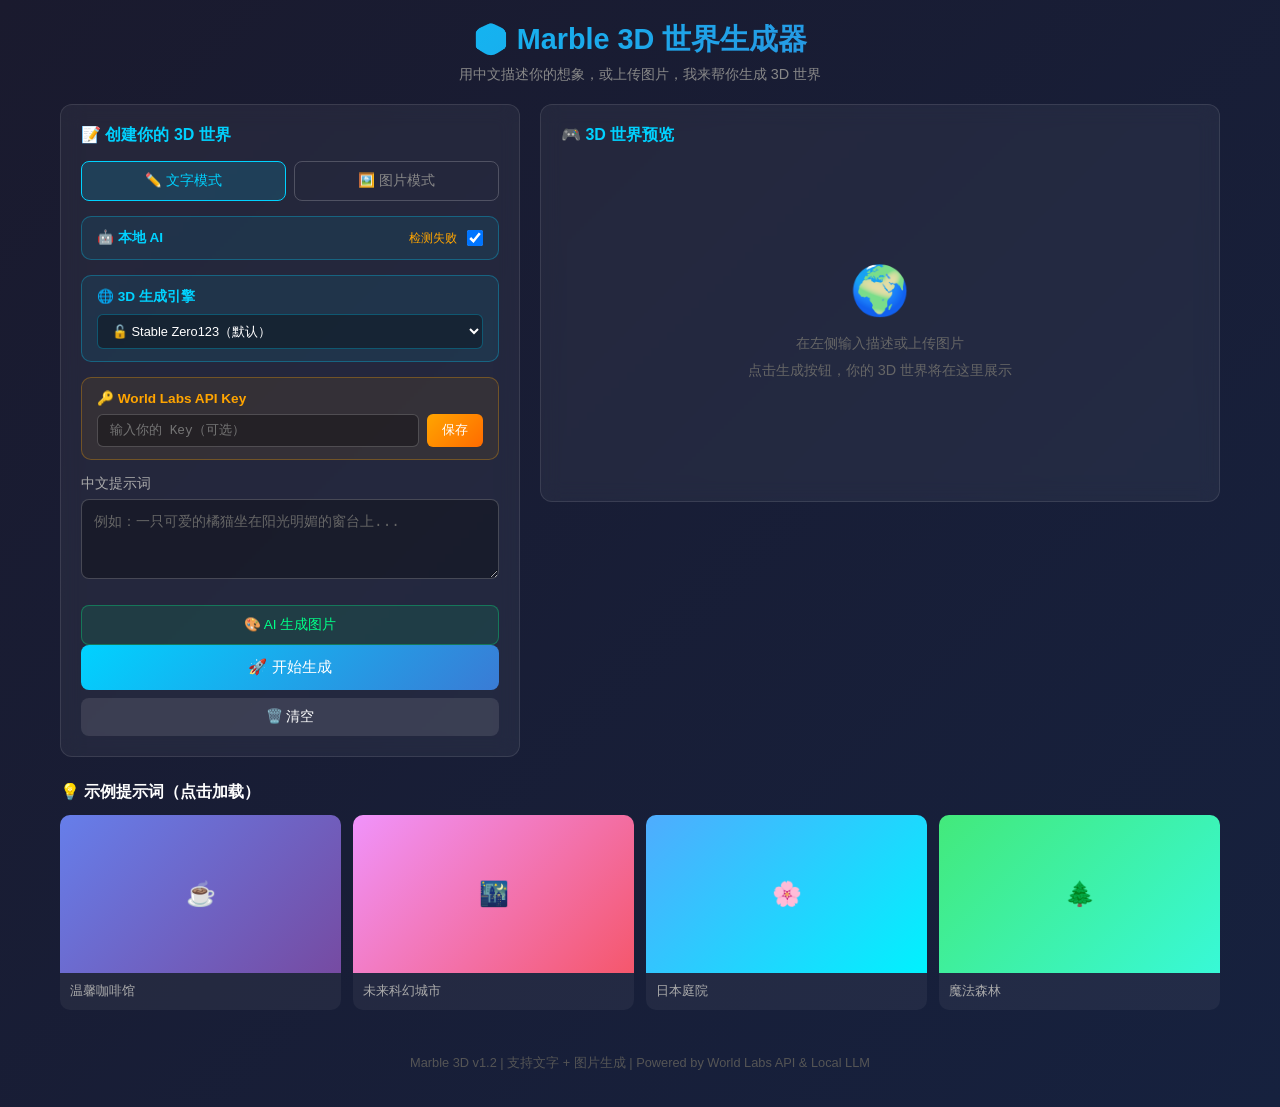
==== commit 70987c3e: "feat: 文生图+3D多视角生成+前端3D预览 - 新增 text_to_image.py: Stable Diffusion v1.5 文生图模块  - 重构 stable_3d_generato" ====
--- a/frontend/index.html
+++ b/frontend/index.html
@@ -657,9 +657,9 @@
                 <div class="engine-settings">
                     <h3>🌐 3D 生成引擎</h3>
                     <select id="engineSelect" class="engine-select" aria-label="选择 3D 生成引擎">
-                        <option value="auto">🧠 自动选择（推荐）</option>
+                        <option value="stable_3d" selected>🔓 Stable Zero123（默认）</option>
+                        <option value="auto">🧠 自动选择</option>
                         <option value="world_labs">🌍 World Labs（高质量）</option>
-                        <option value="stable_3d">🔓 Stable Zero123（开源）</option>
                     </select>
                 </div>
 
@@ -683,6 +683,21 @@
                     <div id="enhancedPromptBox" style="display:none;" aria-live="polite">
                         <div>🤖 AI 优化后的提示词</div>
                         <div id="enhancedPromptText"></div>
+                    </div>
+
+                    <!-- AI 生成图片按钮 -->
+                    <button class="btn btn-secondary" id="aiGenImgBtn" onclick="generateImageFromText()" style="background:rgba(0,255,136,0.1);border:1px solid rgba(0,255,136,0.3);color:#00ff88;" aria-label="用 AI 生成图片">
+                        🎨 AI 生成图片
+                    </button>
+
+                    <!-- AI 生成的图片预览 -->
+                    <div id="aiImageBox" style="display:none;margin-top:12px;">
+                        <div style="font-size:0.8rem;color:#00ff88;margin-bottom:6px;">🎨 AI 生成的图片</div>
+                        <div style="position:relative;">
+                            <img id="aiGenPreviewImg" alt="AI生成图片" style="width:100%;max-height:200px;object-fit:contain;border-radius:8px;background:#000;">
+                            <button class="remove-image-btn" onclick="removeAiImage()" aria-label="移除AI图片">×</button>
+                        </div>
+                        <div id="aiImageInfo" style="font-size:0.75rem;color:#888;margin-top:4px;"></div>
                     </div>
                 </div>
 
@@ -774,6 +789,8 @@
         let currentMode = 'text';
         let uploadedImageFile = null;
         let abortController = null;
+let aiGeneratedImageUrl = null;
+let loadingTimer = null;
 
         // ===== XSS 防护：HTML 转义 =====
         function escapeHtml(text) {
@@ -938,19 +955,20 @@
             showToast('\ud83d\udcdd 已加载示例提示词');
         }
 
-        function clearForm() {
-            if (confirm('确定要清空所有输入吗？')) {
-                if (currentMode === 'text') {
-                    document.getElementById('prompt').value = '';
-                    document.getElementById('enhancedPromptBox').style.display = 'none';
-                } else {
-                    removeImage();
-                    document.getElementById('imagePrompt').value = '';
-                }
-                showPlaceholder();
-                showToast('\ud83d\uddd1\ufe0f 已清空表单');
-            }
-        }
+function clearForm() {
+if (confirm('确定要清空所有输入吗？')) {
+if (currentMode === 'text') {
+document.getElementById('prompt').value = '';
+document.getElementById('enhancedPromptBox').style.display = 'none';
+removeAiImage();
+} else {
+removeImage();
+document.getElementById('imagePrompt').value = '';
+}
+showPlaceholder();
+showToast('\ud83d\uddd1\ufe0f 已清空表单');
+}
+}
 
         function showPlaceholder() {
             document.getElementById('resultArea').innerHTML =
@@ -975,13 +993,40 @@
                 '<div class="loading-container">' +
                 '<div class="spinner"></div>' +
                 '<div class="loading-text">正在生成你的 3D 世界...</div>' +
-                '<div class="loading-subtext">预计需要 30 秒 ~ 5 分钟</div>' +
+                '<div class="loading-subtext" id="loadingSubtext">预计需要 30 秒 ~ 5 分钟</div>' +
+                '<div id="loadingTimer" style="color:#00ff88;font-size:0.9rem;margin-top:8px;font-variant-numeric:tabular-nums;">\u23f1 已用 0 秒</div>' +
                 '<button class="btn btn-cancel" style="max-width:200px;margin-top:15px;" onclick="cancelGeneration()">\u274c 取消生成</button>' +
                 '</div>';
+            // 启动计时器
+            var startTime = Date.now();
+            if (loadingTimer) clearInterval(loadingTimer);
+            loadingTimer = setInterval(function() {
+                var elapsed = Math.floor((Date.now() - startTime) / 1000);
+                var mins = Math.floor(elapsed / 60);
+                var secs = elapsed % 60;
+                var timerEl = document.getElementById('loadingTimer');
+                if (timerEl) {
+                    timerEl.textContent = '\u23f1 已用 ' + mins + ' 分 ' + secs + ' 秒';
+                }
+                // 超过 3 分钟时更新提示
+                var subEl = document.getElementById('loadingSubtext');
+                if (subEl && elapsed > 180) {
+                    subEl.textContent = '生成中，请耐心等待...';
+                    subEl.style.color = '#ffaa00';
+                }
+            }, 1000);
+        }
+
+        function stopLoadingTimer() {
+            if (loadingTimer) {
+                clearInterval(loadingTimer);
+                loadingTimer = null;
+            }
         }
 
         // ===== 取消生成 =====
         function cancelGeneration() {
+            stopLoadingTimer();
             if (abortController) {
                 abortController.abort();
                 abortController = null;
@@ -1055,59 +1100,120 @@
         }
 
         // ===== Stable Zero123 多视角结果展示 =====
+        var current3DViews = [];
+        var current3DIndex = 0;
+
         function showStable3DResult(data) {
             var area = document.getElementById('resultArea');
             var viewUrls = data.view_urls || [];
-
-            currentWorldUrl = viewUrls[0]
-                ? (window.location.origin + '/' + viewUrls[0])
-                : null;
-
-            var galleryHtml = '';
-            viewUrls.forEach(function (url, i) {
-                var fullUrl = url.startsWith('http')
-                    ? url
-                    : (window.location.origin + '/' + url);
-                var safeUrl = escapeAttr(fullUrl);
-                galleryHtml +=
-                    '<div style="position:relative;border-radius:8px;overflow:hidden;cursor:pointer;transition:transform 0.2s;" ' +
-                    'onmouseover="this.style.transform=\'scale(1.02)\'" ' +
-                    'onmouseout="this.style.transform=\'scale(1)\'" ' +
-                    'onclick="window.open(\'' + safeUrl + '\', \'_blank\')">' +
-                    '<img src="' + safeUrl + '" alt="视角 ' + (i + 1) + '" ' +
-                    'style="width:100%;aspect-ratio:1;object-fit:cover;background:#000;display:block;" ' +
-                    'onerror="this.parentElement.innerHTML=\'&lt;div style=&quot;aspect-ratio:1;display:flex;align-items:center;justify-content:center;color:#666;background:#111;&quot;&gt;加载失败&lt;/div&gt;\'">' +
-                    '<div style="position:absolute;bottom:0;left:0;right:0;background:rgba(0,0,0,0.6);padding:4px 8px;font-size:0.75rem;">视角 ' + (i + 1) + '</div>' +
+            current3DViews = viewUrls.map(function(url) {
+                return url.startsWith('http') ? url : (window.location.origin + '/' + url);
+            });
+            current3DIndex = 0;
+
+            currentWorldUrl = current3DViews[0] || null;
+
+            var viewLabels = ['正面视角', '左侧视角', '背面视角', '俯视视角', '右侧视角', '3/4 视角', '特写视角', '广角视角'];
+
+            var thumbsHtml = '';
+            current3DViews.forEach(function (url, i) {
+                var safeUrl = escapeAttr(url);
+                var label = viewLabels[i] || ('视角 ' + (i + 1));
+                thumbsHtml +=
+                    '<div class="view-thumb' + (i === 0 ? ' active' : '') + '" ' +
+                    'data-index="' + i + '" ' +
+                    'onclick="switch3DView(' + i + ')" ' +
+                    'style="position:relative;border-radius:6px;overflow:hidden;cursor:pointer;transition:all 0.2s;border:2px solid ' + (i === 0 ? '#00ff88' : 'transparent') + ';opacity:' + (i === 0 ? '1' : '0.5') + ';">' +
+                    '<img src="' + safeUrl + '" alt="' + escapeAttr(label) + '" ' +
+                    'style="width:100%;aspect-ratio:1;object-fit:cover;background:#000;display:block;">' +
+                    '<div style="position:absolute;bottom:0;left:0;right:0;background:rgba(0,0,0,0.7);padding:3px 6px;font-size:0.7rem;text-align:center;">' + escapeHtml(label) + '</div>' +
                     '</div>';
             });
 
-            var gridCols = viewUrls.length >= 4
-                ? 'repeat(4, 1fr)'
-                : 'repeat(' + viewUrls.length + ', 1fr)';
             var caption = escapeHtml(data.message || '已生成 ' + viewUrls.length + ' 个3D视角');
             var genTime = data.generation_time
                 ? '（耗时 ' + data.generation_time.toFixed(1) + 's）'
                 : '';
-
-            // 将 viewUrls 编码为安全的 JSON 属性
-            var viewUrlsJson = escapeAttr(JSON.stringify(viewUrls));
+            var firstSafeUrl = escapeAttr(current3DViews[0] || '');
+
+            // 编码 URL 参数传给 3D 预览页
+            var viewerUrls = current3DViews.map(encodeURIComponent).join(',');
 
             area.innerHTML =
-                '<div style="margin-bottom:10px;">' +
+                '<div style="margin-bottom:10px;display:flex;align-items:center;gap:8px;flex-wrap:wrap;">' +
                 '<span style="display:inline-block;padding:3px 10px;border-radius:12px;background:rgba(0,255,136,0.15);color:#00ff88;font-size:0.75rem;">\ud83d\udd13 Stable Zero123 开源引擎</span>' +
+                '<span style="color:#888;font-size:0.75rem;">' + caption + genTime + '</span>' +
                 '</div>' +
-                '<div class="pano-container" style="aspect-ratio:auto;min-height:200px;padding:12px;">' +
-                '<div style="display:grid;grid-template-columns:' + gridCols + ';gap:8px;width:100%;">' +
-                galleryHtml +
+                // 主图大图展示
+                '<div class="pano-container" style="aspect-ratio:1;max-height:400px;display:flex;align-items:center;justify-content:center;background:#000;position:relative;border-radius:8px;overflow:hidden;">' +
+                '<img id="main3DView" src="' + firstSafeUrl + '" alt="3D 视角" ' +
+                'style="max-width:100%;max-height:100%;object-fit:contain;transition:opacity 0.3s;" ' +
+                'onclick="open3DViewer()" ' +
+                'title="点击打开全屏 3D 预览">' +
+                '<div style="position:absolute;top:8px;right:8px;background:rgba(0,0,0,0.6);padding:4px 10px;border-radius:4px;font-size:0.7rem;color:#00ff88;cursor:pointer;" onclick="open3DViewer()">\ud83c\udf10 全屏 3D 预览</div>' +
+                '<div id="view3DLabel" style="position:absolute;bottom:8px;left:8px;background:rgba(0,0,0,0.6);padding:4px 10px;border-radius:4px;font-size:0.75rem;color:#fff;">' + escapeHtml(viewLabels[0] || '视角 1') + '</div>' +
                 '</div>' +
+                // 缩略图导航
+                '<div style="display:grid;grid-template-columns:repeat(' + Math.min(current3DViews.length, 4) + ',1fr);gap:6px;margin-top:8px;">' +
+                thumbsHtml +
                 '</div>' +
-                '<div style="margin-top:10px;padding:8px;background:rgba(255,255,255,0.05);border-radius:6px;">' +
-                '<p style="color:#aaa;font-size:0.8rem;">' + caption + genTime + '</p>' +
-                '</div>' +
+                // 操作按钮
                 '<div class="result-actions" style="margin-top:12px;">' +
-                '<button class="btn btn-primary" onclick="downloadAllViews(\'' + viewUrlsJson + '\')">\ud83d\udce5 下载所有视角</button>' +
+                '<button class="btn btn-primary" onclick="open3DViewer()">\ud83c\udf10 全屏 3D 预览</button>' +
+                '<button class="btn btn-secondary" onclick="autoRotate3D()" id="rotateBtn">\ud83d\udd04 自动旋转</button>' +
+                '<button class="btn btn-secondary" onclick="downloadAllViews(\'' + escapeAttr(JSON.stringify(viewUrls)) + '\')">\ud83d\udce5 下载所有视角</button>' +
                 '<button class="btn btn-secondary" onclick="copyLink()">\ud83d\udccb 复制链接</button>' +
                 '</div>';
+        }
+
+        function switch3DView(index) {
+            if (index < 0 || index >= current3DViews.length) return;
+            current3DIndex = index;
+            var img = document.getElementById('main3DView');
+            if (img) {
+                img.style.opacity = '0.3';
+                setTimeout(function() {
+                    img.src = current3DViews[index];
+                    img.style.opacity = '1';
+                }, 150);
+            }
+            var label = document.getElementById('view3DLabel');
+            var labels = ['正面视角', '左侧视角', '背面视角', '俯视视角', '右侧视角', '3/4 视角', '特写视角', '广角视角'];
+            if (label) label.textContent = labels[index] || ('视角 ' + (index + 1));
+            // 更新缩略图状态
+            var thumbs = document.querySelectorAll('.view-thumb');
+            thumbs.forEach(function(el, i) {
+                if (i === index) {
+                    el.style.border = '2px solid #00ff88';
+                    el.style.opacity = '1';
+                    el.classList.add('active');
+                } else {
+                    el.style.border = '2px solid transparent';
+                    el.style.opacity = '0.5';
+                    el.classList.remove('active');
+                }
+            });
+        }
+
+        var rotateTimer = null;
+        function autoRotate3D() {
+            var btn = document.getElementById('rotateBtn');
+            if (rotateTimer) {
+                clearInterval(rotateTimer);
+                rotateTimer = null;
+                if (btn) btn.textContent = '\ud83d\udd04 自动旋转';
+                return;
+            }
+            if (btn) btn.textContent = '\u23f8 停止旋转';
+            rotateTimer = setInterval(function() {
+                current3DIndex = (current3DIndex + 1) % current3DViews.length;
+                switch3DView(current3DIndex);
+            }, 1500);
+        }
+
+        function open3DViewer() {
+            var urls = current3DViews.map(encodeURIComponent).join(',');
+            window.open('/3d-viewer.html?views=' + urls, '_blank', 'width=1024,height=768');
         }
 
         // ===== 下载所有视角 =====
@@ -1156,6 +1262,69 @@
             }
         }
 
+        // ===== AI 生成图片 =====
+        async function generateImageFromText() {
+            var prompt = document.getElementById('prompt').value.trim();
+            if (!prompt) {
+                showToast('\u26a0\ufe0f 请先输入提示词', true);
+                return;
+            }
+
+            var btn = document.getElementById('aiGenImgBtn');
+            btn.disabled = true;
+            btn.textContent = '\u23f3 AI 生成图片中...';
+
+            try {
+                var formData = new FormData();
+                formData.append('prompt', prompt);
+
+                var response = await fetch(API_BASE + '/generate-image', {
+                    method: 'POST',
+                    body: formData,
+                    headers: getAuthHeaders()
+                });
+
+                if (!response.ok) {
+                    var errData = null;
+                    try { errData = await response.json(); } catch (e) { /* ignore */ }
+                    var errMsg = errData && errData.error
+                        ? errData.error
+                        : 'HTTP error! status: ' + response.status;
+                    throw new Error(errMsg);
+                }
+
+                var data = await response.json();
+                if (data.success) {
+                    aiGeneratedImageUrl = data.image_url;
+                    var fullUrl = data.image_url.startsWith('http')
+                        ? data.image_url
+                        : (window.location.origin + data.image_url);
+                    document.getElementById('aiGenPreviewImg').src = fullUrl;
+                    document.getElementById('aiImageBox').style.display = 'block';
+
+                    var infoText = '\u23f1 ' + data.generation_time + 's';
+                    if (data.size) infoText += '  |  \ud83d\uddbc ' + data.size;
+                    document.getElementById('aiImageInfo').textContent = infoText;
+
+                    showToast('\u2705 AI 图片生成完成！点击"开始生成"创建 3D');
+                } else {
+                    throw new Error(data.error || '生成失败');
+                }
+            } catch (error) {
+                showError(error.message);
+                showToast('\u26a0\ufe0f 图片生成失败: ' + error.message, true);
+            } finally {
+                btn.disabled = false;
+                btn.textContent = '\ud83c\udfa8 AI 生成图片';
+            }
+        }
+
+        function removeAiImage() {
+            aiGeneratedImageUrl = null;
+            document.getElementById('aiGenPreviewImg').src = '';
+            document.getElementById('aiImageBox').style.display = 'none';
+        }
+
         // ===== 核心：生成 3D 世界 =====
         async function generateWorld() {
             var mode = currentMode;
@@ -1163,14 +1332,19 @@
                 ? document.getElementById('prompt').value.trim()
                 : document.getElementById('imagePrompt').value.trim();
 
-            if (mode === 'text' && !prompt) {
-                showToast('\u26a0\ufe0f 请输入提示词', true);
-                return;
-            }
-            if (mode === 'image' && !uploadedImageFile) {
-                showToast('\u26a0\ufe0f 请上传图片', true);
-                return;
-            }
+if (mode === 'text' && !prompt) {
+showToast('\u26a0\ufe0f 请输入提示词', true);
+return;
+}
+if (mode === 'image' && !uploadedImageFile) {
+showToast('\u26a0\ufe0f 请上传图片', true);
+return;
+}
+// 文字模式下，如果没有 AI 生成的图片，提示用户
+if (mode === 'text' && !aiGeneratedImageUrl) {
+showToast('\u26a0\ufe0f 文字模式需要先生成图片。请点击「AI 生成图片」按钮，或切换到图片模式上传图片。', true);
+return;
+}
 
             var btn = document.getElementById('generateBtn');
             btn.disabled = true;
@@ -1190,16 +1364,21 @@
                 var engineChoice = document.getElementById('engineSelect')
                     ? document.getElementById('engineSelect').value
                     : 'auto';
-                var formData = new FormData();
-                formData.append('prompt', prompt || '');
-                formData.append('use_local_llm', useLlm && llmAvailable ? 'true' : 'false');
-                formData.append('engine', engineChoice);
-
-                if (mode === 'image' && uploadedImageFile) {
-                    formData.append('image', uploadedImageFile);
-                }
-
-                var response = await fetch(API_BASE + '/create', {
+var formData = new FormData();
+formData.append('prompt', prompt || '');
+formData.append('use_local_llm', useLlm && llmAvailable ? 'true' : 'false');
+formData.append('engine', engineChoice);
+
+if (mode === 'image' && uploadedImageFile) {
+formData.append('image', uploadedImageFile);
+}
+
+// 文字模式：如果有 AI 生成的图片，传递 URL
+if (mode === 'text' && aiGeneratedImageUrl) {
+formData.append('image_url', aiGeneratedImageUrl);
+}
+
+var response = await fetch(API_BASE + '/create', {
                     method: 'POST',
                     body: formData,
                     headers: getAuthHeaders(),
@@ -1247,6 +1426,7 @@
                 showError(error.message);
                 showToast('\u26a0\ufe0f 生成失败: ' + error.message, true);
             } finally {
+                stopLoadingTimer();
                 btn.disabled = false;
                 btn.textContent = '\ud83d\ude80 开始生成';
             }
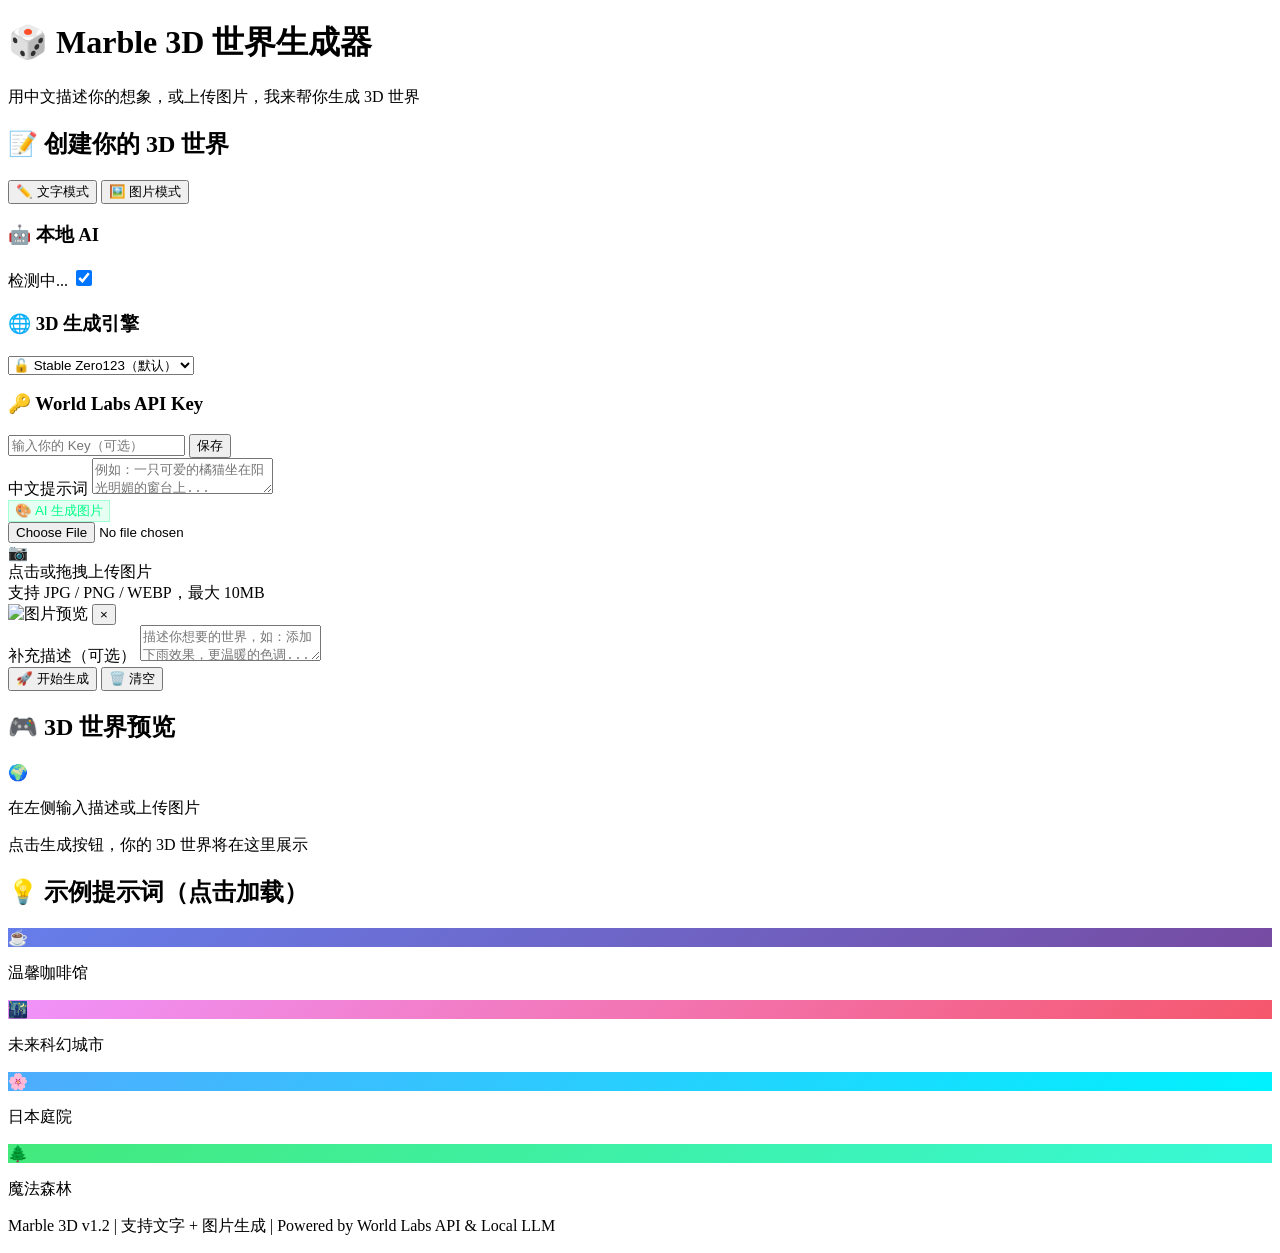
==== commit 67f69b29: "refactor: 全面优化后端性能、代码质量与前端体验 - 后端：check_local_llm 增加 60s 缓存，消除每次请求最坏 8s 的 LLM 探测延迟 - 后端：删除 world.py " ====
--- a/frontend/index.html
+++ b/frontend/index.html
@@ -7,620 +7,8 @@
     <meta name="author" content="Marble 3D Service Team">
     <title>Marble 3D - 中文提示词转3D世界</title>
     <link rel="icon" href="data:image/svg+xml,<svg xmlns='http://www.w3.org/2000/svg' viewBox='0 0 100 100'><text y='.9em' font-size='90'>🎲</text></svg>">
-    <style>
-        * {
-            margin: 0;
-            padding: 0;
-            box-sizing: border-box;
-        }
-
-        body {
-            font-family: -apple-system, BlinkMacSystemFont, 'Segoe UI', Roboto, 'Helvetica Neue', Arial, sans-serif;
-            background: linear-gradient(135deg, #1a1a2e 0%, #16213e 100%);
-            min-height: 100vh;
-            color: #fff;
-            font-size: 14px;
-        }
-
-        .container {
-            max-width: 1200px;
-            margin: 0 auto;
-            padding: 20px;
-        }
-
-        header {
-            text-align: center;
-            margin-bottom: 20px;
-        }
-
-        h1 {
-            font-size: 1.8rem;
-            background: linear-gradient(135deg, #00d2ff 0%, #3a7bd5 100%);
-            -webkit-background-clip: text;
-            -webkit-text-fill-color: transparent;
-            background-clip: text;
-            margin-bottom: 5px;
-        }
-
-        .subtitle {
-            color: #888;
-            font-size: 0.9rem;
-        }
-
-        /* 两栏布局 */
-        .main-layout {
-            display: grid;
-            grid-template-columns: 460px 1fr;
-            gap: 20px;
-            align-items: start;
-        }
-
-        @media (max-width: 1000px) {
-            .main-layout {
-                grid-template-columns: 1fr;
-            }
-        }
-
-        .card {
-            background: rgba(255, 255, 255, 0.05);
-            border-radius: 12px;
-            padding: 20px;
-            backdrop-filter: blur(10px);
-            border: 1px solid rgba(255, 255, 255, 0.1);
-        }
-
-        .card h2 {
-            font-size: 1rem;
-            margin-bottom: 15px;
-            color: #00d2ff;
-        }
-
-        /* 模式切换 */
-        .mode-tabs {
-            display: flex;
-            gap: 8px;
-            margin-bottom: 15px;
-        }
-
-        .mode-tab {
-            flex: 1;
-            padding: 10px;
-            border: 1px solid rgba(255, 255, 255, 0.2);
-            border-radius: 8px;
-            background: transparent;
-            color: #888;
-            font-size: 0.85rem;
-            cursor: pointer;
-            transition: all 0.2s;
-            display: flex;
-            align-items: center;
-            justify-content: center;
-            gap: 6px;
-        }
-
-        .mode-tab:hover {
-            border-color: #00d2ff;
-            color: #00d2ff;
-        }
-
-        .mode-tab.active {
-            background: rgba(0, 210, 255, 0.15);
-            border-color: #00d2ff;
-            color: #00d2ff;
-        }
-
-        /* LLM 状态面板 */
-        .llm-settings {
-            background: rgba(0, 210, 255, 0.08);
-            border: 1px solid rgba(0, 210, 255, 0.3);
-            border-radius: 10px;
-            padding: 12px 15px;
-            margin-bottom: 15px;
-            display: flex;
-            justify-content: space-between;
-            align-items: center;
-        }
-
-        .llm-settings h3 {
-            color: #00d2ff;
-            font-size: 0.85rem;
-            margin: 0;
-        }
-
-        .llm-status-row {
-            display: flex;
-            align-items: center;
-            gap: 10px;
-        }
-
-        .api-status {
-            font-size: 0.75rem;
-            color: #888;
-        }
-
-        .api-status.ok { color: #00ff88; }
-        .api-status.error { color: #ffa500; }
-
-        /* 引擎选择面板 */
-        .engine-settings {
-            background: rgba(0, 210, 255, 0.08);
-            border: 1px solid rgba(0, 210, 255, 0.3);
-            border-radius: 10px;
-            padding: 12px 15px;
-            margin-bottom: 15px;
-        }
-
-        .engine-settings h3 {
-            color: #00d2ff;
-            font-size: 0.85rem;
-            margin-bottom: 8px;
-        }
-
-        .engine-select {
-            width: 100%;
-            padding: 8px 10px;
-            background: rgba(0, 0, 0, 0.3);
-            border: 1px solid rgba(0, 210, 255, 0.3);
-            border-radius: 6px;
-            color: #fff;
-            font-size: 0.8rem;
-            cursor: pointer;
-        }
-
-        .engine-select:focus {
-            outline: none;
-            border-color: #00d2ff;
-        }
-
-        .engine-select option {
-            background: #1a1a2e;
-            color: #fff;
-        }
-
-        /* API Key 面板 */
-        .api-settings {
-            background: rgba(255, 165, 0, 0.08);
-            border: 1px solid rgba(255, 165, 0, 0.3);
-            border-radius: 10px;
-            padding: 12px 15px;
-            margin-bottom: 15px;
-        }
-
-        .api-settings h3 {
-            color: #ffa500;
-            font-size: 0.85rem;
-            margin-bottom: 8px;
-        }
-
-        .api-key-row {
-            display: flex;
-            gap: 8px;
-            align-items: center;
-        }
-
-        .api-key-input {
-            flex: 1;
-            padding: 8px 12px;
-            border: 1px solid rgba(255, 255, 255, 0.2);
-            border-radius: 6px;
-            background: rgba(0, 0, 0, 0.3);
-            color: #fff;
-            font-size: 0.8rem;
-            font-family: monospace;
-        }
-
-        .api-key-input:focus {
-            outline: none;
-            border-color: #ffa500;
-        }
-
-        .btn-save-key {
-            background: linear-gradient(135deg, #ffa500 0%, #ff6b00 100%);
-            color: #fff;
-            border: none;
-            padding: 8px 15px;
-            border-radius: 6px;
-            font-size: 0.8rem;
-            cursor: pointer;
-            white-space: nowrap;
-        }
-
-        .btn-save-key:hover {
-            opacity: 0.9;
-        }
-
-        .form-group {
-            margin-bottom: 15px;
-        }
-
-        label {
-            display: block;
-            margin-bottom: 6px;
-            color: #aaa;
-            font-size: 0.85rem;
-        }
-
-        textarea {
-            width: 100%;
-            padding: 12px;
-            border: 1px solid rgba(255, 255, 255, 0.2);
-            border-radius: 8px;
-            background: rgba(0, 0, 0, 0.3);
-            color: #fff;
-            font-size: 0.9rem;
-            resize: vertical;
-            min-height: 80px;
-        }
-
-        textarea:focus {
-            outline: none;
-            border-color: #00d2ff;
-        }
-
-        textarea::placeholder {
-            color: #666;
-        }
-
-        /* 图片上传区域 */
-        .image-upload-area {
-            border: 2px dashed rgba(255, 255, 255, 0.2);
-            border-radius: 10px;
-            padding: 20px;
-            text-align: center;
-            cursor: pointer;
-            transition: all 0.3s;
-            position: relative;
-        }
-
-        .image-upload-area:hover,
-        .image-upload-area.drag-over {
-            border-color: #00d2ff;
-            background: rgba(0, 210, 255, 0.05);
-        }
-
-        .image-upload-area input[type="file"] {
-            position: absolute;
-            inset: 0;
-            opacity: 0;
-            cursor: pointer;
-            width: 100%;
-            height: 100%;
-        }
-
-        .upload-icon {
-            font-size: 2rem;
-            margin-bottom: 8px;
-        }
-
-        .upload-hint {
-            color: #666;
-            font-size: 0.8rem;
-        }
-
-        .upload-hint span {
-            color: #00d2ff;
-        }
-
-        /* 图片预览 */
-        #imagePreviewBox {
-            display: none;
-            position: relative;
-            margin-bottom: 12px;
-        }
-
-        #imagePreviewBox img {
-            width: 100%;
-            max-height: 200px;
-            object-fit: contain;
-            border-radius: 8px;
-            background: #000;
-        }
-
-        .remove-image-btn {
-            position: absolute;
-            top: 8px;
-            right: 8px;
-            background: rgba(255, 0, 0, 0.8);
-            color: #fff;
-            border: none;
-            border-radius: 50%;
-            width: 28px;
-            height: 28px;
-            cursor: pointer;
-            font-size: 1rem;
-            line-height: 28px;
-        }
-
-        .remove-image-btn:hover {
-            background: rgba(255, 0, 0, 1);
-        }
-
-        /* 优化后提示词 */
-        #enhancedPromptBox {
-            margin-bottom: 15px;
-            padding: 10px 12px;
-            background: rgba(0, 210, 255, 0.1);
-            border-radius: 8px;
-            border: 1px solid rgba(0, 210, 255, 0.2);
-        }
-
-        #enhancedPromptBox > div:first-child {
-            font-size: 0.75rem;
-            color: #00d2ff;
-            margin-bottom: 4px;
-        }
-
-        #enhancedPromptText {
-            font-size: 0.8rem;
-            color: #ccc;
-            line-height: 1.4;
-        }
-
-        .btn {
-            background: linear-gradient(135deg, #00d2ff 0%, #3a7bd5 100%);
-            color: #fff;
-            border: none;
-            padding: 12px 30px;
-            border-radius: 8px;
-            font-size: 0.95rem;
-            cursor: pointer;
-            width: 100%;
-            transition: transform 0.2s, box-shadow 0.2s;
-        }
-
-        .btn:hover:not(:disabled) {
-            transform: translateY(-1px);
-            box-shadow: 0 8px 20px rgba(0, 210, 255, 0.3);
-        }
-
-        .btn:disabled {
-            opacity: 0.5;
-            cursor: not-allowed;
-            transform: none;
-        }
-
-        .btn-secondary {
-            background: rgba(255, 255, 255, 0.1);
-            margin-top: 8px;
-            padding: 10px 20px;
-            font-size: 0.85rem;
-        }
-
-        .btn-secondary:hover:not(:disabled) {
-            background: rgba(255, 255, 255, 0.2);
-        }
-
-        .btn-cancel {
-            background: rgba(255, 107, 107, 0.2);
-            border: 1px solid rgba(255, 107, 107, 0.5);
-            color: #ff6b6b;
-            margin-top: 8px;
-            padding: 10px 20px;
-            font-size: 0.85rem;
-        }
-
-        .btn-cancel:hover:not(:disabled) {
-            background: rgba(255, 107, 107, 0.35);
-        }
-
-        /* 结果区域 */
-        .result-area {
-            min-height: 320px;
-        }
-
-        .result-placeholder {
-            display: flex;
-            flex-direction: column;
-            align-items: center;
-            justify-content: center;
-            height: 320px;
-            color: #666;
-        }
-
-        .result-placeholder .icon {
-            font-size: 3rem;
-            margin-bottom: 15px;
-        }
-
-        .result-placeholder p {
-            font-size: 0.9rem;
-        }
-
-        /* 3D 全景预览 */
-        .pano-container {
-            width: 100%;
-            aspect-ratio: 2/1;
-            background: #000;
-            border-radius: 10px;
-            overflow: hidden;
-            margin-bottom: 12px;
-            display: flex;
-            align-items: center;
-            justify-content: center;
-        }
-
-        .pano-container iframe,
-        .pano-container img {
-            width: 100%;
-            height: 100%;
-            border: none;
-            object-fit: cover;
-        }
-
-        /* 操作按钮 */
-        .result-actions {
-            display: grid;
-            grid-template-columns: repeat(2, 1fr);
-            gap: 8px;
-        }
-
-        .result-actions .btn {
-            padding: 10px;
-            font-size: 0.85rem;
-        }
-
-        .result-actions .btn-primary {
-            background: linear-gradient(135deg, #00ff88 0%, #00b894 100%);
-        }
-
-        .result-actions .btn-primary:hover:not(:disabled) {
-            box-shadow: 0 8px 20px rgba(0, 255, 136, 0.3);
-        }
-
-        /* 加载状态 */
-        .loading-container {
-            display: flex;
-            flex-direction: column;
-            align-items: center;
-            justify-content: center;
-            height: 320px;
-        }
-
-        .spinner {
-            width: 50px;
-            height: 50px;
-            border: 3px solid rgba(255, 255, 255, 0.1);
-            border-top-color: #00d2ff;
-            border-radius: 50%;
-            animation: spin 1s linear infinite;
-            margin-bottom: 15px;
-        }
-
-        @keyframes spin {
-            to { transform: rotate(360deg); }
-        }
-
-        .loading-text {
-            color: #888;
-            font-size: 1rem;
-        }
-
-        .loading-subtext {
-            color: #666;
-            font-size: 0.8rem;
-            margin-top: 8px;
-        }
-
-        /* 示例画廊 */
-        .gallery {
-            margin-top: 25px;
-        }
-
-        .gallery h2 {
-            font-size: 1rem;
-            margin-bottom: 12px;
-        }
-
-        .gallery-grid {
-            display: grid;
-            grid-template-columns: repeat(4, 1fr);
-            gap: 12px;
-        }
-
-        @media (max-width: 1000px) {
-            .gallery-grid {
-                grid-template-columns: repeat(2, 1fr);
-            }
-        }
-
-        .gallery-item {
-            background: rgba(255, 255, 255, 0.05);
-            border-radius: 10px;
-            overflow: hidden;
-            cursor: pointer;
-            transition: transform 0.2s;
-        }
-
-        .gallery-item:hover {
-            transform: translateY(-3px);
-        }
-
-        .gallery-item .preview {
-            aspect-ratio: 16/9;
-            display: flex;
-            align-items: center;
-            justify-content: center;
-            font-size: 1.5rem;
-        }
-
-        .gallery-item-info {
-            padding: 10px;
-        }
-
-        .gallery-item-info p {
-            font-size: 0.8rem;
-            color: #aaa;
-            white-space: nowrap;
-            overflow: hidden;
-            text-overflow: ellipsis;
-        }
-
-        /* Toast */
-        .toast {
-            position: fixed;
-            bottom: 20px;
-            right: 20px;
-            background: rgba(0, 210, 255, 0.95);
-            color: #000;
-            padding: 12px 20px;
-            border-radius: 8px;
-            font-weight: 500;
-            font-size: 0.9rem;
-            transform: translateY(100px);
-            opacity: 0;
-            transition: all 0.3s;
-            z-index: 1000;
-        }
-
-        .toast.show {
-            transform: translateY(0);
-            opacity: 1;
-        }
-
-        .toast.error {
-            background: rgba(255, 107, 107, 0.95);
-            color: #fff;
-        }
-
-        footer {
-            text-align: center;
-            margin-top: 30px;
-            padding: 15px;
-            color: #555;
-            font-size: 0.8rem;
-        }
-
-        /* 模式内容区 */
-        .mode-content {
-            display: none;
-        }
-
-        .mode-content.active {
-            display: block;
-        }
-
-        /* 错误提示 */
-        .error-message {
-            background: rgba(255, 107, 107, 0.1);
-            border: 1px solid rgba(255, 107, 107, 0.3);
-            border-radius: 8px;
-            padding: 12px;
-            margin-top: 12px;
-            color: #ff6b6b;
-            font-size: 0.85rem;
-        }
-
-        /* 成功提示 */
-        .success-message {
-            background: rgba(0, 255, 136, 0.1);
-            border: 1px solid rgba(0, 255, 136, 0.3);
-            border-radius: 8px;
-            padding: 12px;
-            margin-top: 12px;
-            color: #00ff88;
-            font-size: 0.85rem;
-        }
-    </style>
+    <link rel="stylesheet" href="/style.css">
+    <script src="/app.js" defer></script>
 </head>
 <body>
     <div class="container">
@@ -775,735 +163,5 @@
     </div>
 
     <div class="toast" id="toast" role="alert" aria-live="assertive"></div>
-
-    <script>
-        'use strict';
-
-        const API_BASE = window.location.origin + '/api';
-        let currentTaskId = null;
-        let currentWorldUrl = null;
-        let pollTimeout = null;
-        let pollCount = 0;
-        let userApiKey = '';
-        let llmAvailable = false;
-        let currentMode = 'text';
-        let uploadedImageFile = null;
-        let abortController = null;
-let aiGeneratedImageUrl = null;
-let loadingTimer = null;
-
-        // ===== XSS 防护：HTML 转义 =====
-        function escapeHtml(text) {
-            if (text === null || text === undefined) return '';
-            const div = document.createElement('div');
-            div.textContent = String(text);
-            return div.innerHTML;
-        }
-
-        function escapeAttr(text) {
-            return escapeHtml(text).replace(/'/g, '&#39;');
-        }
-
-        // ===== 模式切换 =====
-        function switchMode(mode) {
-            currentMode = mode;
-            document.getElementById('tabText').classList.toggle('active', mode === 'text');
-            document.getElementById('tabImage').classList.toggle('active', mode === 'image');
-            document.getElementById('modeText').classList.toggle('active', mode === 'text');
-            document.getElementById('modeImage').classList.toggle('active', mode === 'image');
-
-            document.getElementById('tabText').setAttribute('aria-selected', mode === 'text');
-            document.getElementById('tabImage').setAttribute('aria-selected', mode === 'image');
-        }
-
-        // ===== 页面加载时初始化 =====
-        document.addEventListener('DOMContentLoaded', async function () {
-            // 使用 sessionStorage 而非 localStorage（关闭标签页后自动清除）
-            const savedKey = sessionStorage.getItem('worldlabs_api_key');
-            if (savedKey) {
-                document.getElementById('apiKeyInput').value = savedKey;
-                userApiKey = savedKey;
-            }
-            await checkLlmStatus();
-            initImageUpload();
-        });
-
-        // ===== 检测本地 LLM =====
-        async function checkLlmStatus() {
-            const statusEl = document.getElementById('llmStatus');
-            try {
-                const response = await fetch(API_BASE + '/llm-status');
-                if (!response.ok) {
-                    throw new Error('HTTP error! status: ' + response.status);
-                }
-                const data = await response.json();
-                if (data.available) {
-                    llmAvailable = true;
-                    statusEl.textContent = '\u2713 ' + data.type.toUpperCase();
-                    statusEl.className = 'api-status ok';
-                } else {
-                    llmAvailable = false;
-                    statusEl.textContent = '未连接';
-                    statusEl.className = 'api-status error';
-                }
-            } catch (e) {
-                llmAvailable = false;
-                statusEl.textContent = '检测失败';
-                statusEl.className = 'api-status error';
-                console.error('LLM status check failed:', e);
-            }
-        }
-
-        function toggleLlm() {
-            const useLlm = document.getElementById('useLlmToggle').checked;
-            console.log('Local LLM toggle:', useLlm);
-        }
-
-        function saveApiKey() {
-            const key = document.getElementById('apiKeyInput').value.trim();
-            if (key) {
-                sessionStorage.setItem('worldlabs_api_key', key);
-                userApiKey = key;
-                showToast('\u2705 API Key 已保存');
-            } else {
-                sessionStorage.removeItem('worldlabs_api_key');
-                userApiKey = '';
-                showToast('\u26a0\ufe0f 已清除 API Key');
-            }
-        }
-
-        // ===== 构建 API Key 请求头 =====
-        function getAuthHeaders() {
-            const headers = {};
-            if (userApiKey) {
-                headers['X-API-Key'] = userApiKey;
-            }
-            return headers;
-        }
-
-        // ===== 图片上传 =====
-        function initImageUpload() {
-            const uploadArea = document.getElementById('uploadArea');
-            const fileInput = document.getElementById('imageInput');
-
-            fileInput.addEventListener('change', function (e) {
-                if (e.target.files && e.target.files[0]) {
-                    handleImageFile(e.target.files[0]);
-                }
-            });
-
-            uploadArea.addEventListener('dragover', function (e) {
-                e.preventDefault();
-                e.stopPropagation();
-                uploadArea.classList.add('drag-over');
-            });
-
-            uploadArea.addEventListener('dragleave', function (e) {
-                e.preventDefault();
-                e.stopPropagation();
-                uploadArea.classList.remove('drag-over');
-            });
-
-            uploadArea.addEventListener('drop', function (e) {
-                e.preventDefault();
-                e.stopPropagation();
-                uploadArea.classList.remove('drag-over');
-                var file = e.dataTransfer.files[0];
-                if (file && file.type.startsWith('image/')) {
-                    handleImageFile(file);
-                } else {
-                    showToast('\u26a0\ufe0f 请上传图片文件', true);
-                }
-            });
-        }
-
-        function handleImageFile(file) {
-            if (file.size > 10 * 1024 * 1024) {
-                showToast('\u26a0\ufe0f 图片不能超过 10MB', true);
-                return;
-            }
-            var ext = file.name.split('.').pop().toLowerCase();
-            if (!['jpg', 'jpeg', 'png', 'webp'].includes(ext)) {
-                showToast('\u26a0\ufe0f 只支持 JPG / PNG / WEBP 格式', true);
-                return;
-            }
-            uploadedImageFile = file;
-            var reader = new FileReader();
-            reader.onload = function (e) {
-                document.getElementById('previewImg').src = e.target.result;
-                document.getElementById('imagePreviewBox').style.display = 'block';
-                document.getElementById('uploadArea').style.display = 'none';
-            };
-            reader.onerror = function () {
-                showToast('\u26a0\ufe0f 图片读取失败', true);
-            };
-            reader.readAsDataURL(file);
-        }
-
-        function removeImage() {
-            uploadedImageFile = null;
-            document.getElementById('imageInput').value = '';
-            document.getElementById('imagePreviewBox').style.display = 'none';
-            document.getElementById('uploadArea').style.display = 'block';
-        }
-
-        // ===== 示例加载 =====
-        function loadExample(text) {
-            switchMode('text');
-            document.getElementById('prompt').value = text;
-            window.scrollTo({ top: 0, behavior: 'smooth' });
-            showToast('\ud83d\udcdd 已加载示例提示词');
-        }
-
-function clearForm() {
-if (confirm('确定要清空所有输入吗？')) {
-if (currentMode === 'text') {
-document.getElementById('prompt').value = '';
-document.getElementById('enhancedPromptBox').style.display = 'none';
-removeAiImage();
-} else {
-removeImage();
-document.getElementById('imagePrompt').value = '';
-}
-showPlaceholder();
-showToast('\ud83d\uddd1\ufe0f 已清空表单');
-}
-}
-
-        function showPlaceholder() {
-            document.getElementById('resultArea').innerHTML =
-                '<div class="result-placeholder">' +
-                '<div class="icon">\ud83c\udf0d</div>' +
-                '<p>在左侧输入描述或上传图片</p>' +
-                '<p style="margin-top: 8px;">点击生成按钮，你的 3D 世界将在这里展示</p>' +
-                '</div>';
-        }
-
-        // ===== Toast =====
-        function showToast(message, isError) {
-            var toast = document.getElementById('toast');
-            toast.textContent = message;
-            toast.className = 'toast' + (isError ? ' error' : '');
-            toast.classList.add('show');
-            setTimeout(function () { toast.classList.remove('show'); }, 3000);
-        }
-
-        function showLoading() {
-            document.getElementById('resultArea').innerHTML =
-                '<div class="loading-container">' +
-                '<div class="spinner"></div>' +
-                '<div class="loading-text">正在生成你的 3D 世界...</div>' +
-                '<div class="loading-subtext" id="loadingSubtext">预计需要 30 秒 ~ 5 分钟</div>' +
-                '<div id="loadingTimer" style="color:#00ff88;font-size:0.9rem;margin-top:8px;font-variant-numeric:tabular-nums;">\u23f1 已用 0 秒</div>' +
-                '<button class="btn btn-cancel" style="max-width:200px;margin-top:15px;" onclick="cancelGeneration()">\u274c 取消生成</button>' +
-                '</div>';
-            // 启动计时器
-            var startTime = Date.now();
-            if (loadingTimer) clearInterval(loadingTimer);
-            loadingTimer = setInterval(function() {
-                var elapsed = Math.floor((Date.now() - startTime) / 1000);
-                var mins = Math.floor(elapsed / 60);
-                var secs = elapsed % 60;
-                var timerEl = document.getElementById('loadingTimer');
-                if (timerEl) {
-                    timerEl.textContent = '\u23f1 已用 ' + mins + ' 分 ' + secs + ' 秒';
-                }
-                // 超过 3 分钟时更新提示
-                var subEl = document.getElementById('loadingSubtext');
-                if (subEl && elapsed > 180) {
-                    subEl.textContent = '生成中，请耐心等待...';
-                    subEl.style.color = '#ffaa00';
-                }
-            }, 1000);
-        }
-
-        function stopLoadingTimer() {
-            if (loadingTimer) {
-                clearInterval(loadingTimer);
-                loadingTimer = null;
-            }
-        }
-
-        // ===== 取消生成 =====
-        function cancelGeneration() {
-            stopLoadingTimer();
-            if (abortController) {
-                abortController.abort();
-                abortController = null;
-            }
-            if (pollTimeout) {
-                clearTimeout(pollTimeout);
-                pollTimeout = null;
-            }
-            currentTaskId = null;
-            var btn = document.getElementById('generateBtn');
-            btn.disabled = false;
-            btn.textContent = '\ud83d\ude80 开始生成';
-            showPlaceholder();
-            showToast('\u274c 已取消生成');
-        }
-
-        function showResult(data) {
-            var area = document.getElementById('resultArea');
-
-            // ===== 检测结果类型：Stable Zero123 多视角 vs World Labs =====
-            if (data.view_urls && Array.isArray(data.view_urls) && data.view_urls.length > 0) {
-                showStable3DResult(data);
-                return;
-            }
-
-            // ===== World Labs 结果处理 =====
-            currentWorldUrl = data.world_url || data.pano_url;
-            var previewUrl = data.preview_url || data.thumbnail_url || data.pano_url;
-
-            var thumbnailHtml = '';
-            if (previewUrl) {
-                var safeUrl = escapeAttr(previewUrl);
-                thumbnailHtml =
-                    '<img src="' + safeUrl + '" alt="Preview" style="width:100%;height:100%;object-fit:cover;" ' +
-                    'onerror="this.parentElement.innerHTML=' +
-                    '\'&lt;div style=&quot;color:#666;display:flex;align-items:center;justify-content:center;height:100%;&quot;&gt;预览加载失败&lt;/div&gt;\'">';
-            }
-
-            var actionButtons = '';
-            if (data.world_url) {
-                actionButtons += '<button class="btn btn-primary" onclick="window.open(\'' + escapeAttr(data.world_url) + '\', \'_blank\')">\ud83c\udf10 打开 3D 世界</button>';
-            }
-            if (data.pano_url) {
-                actionButtons += '<button class="btn btn-secondary" onclick="window.open(\'' + escapeAttr(data.pano_url) + '\', \'_blank\')">\ud83d\uddbc\ufe0f 全景图</button>';
-            }
-            actionButtons += '<button class="btn btn-secondary" onclick="copyLink()">\ud83d\udccb 复制链接</button>';
-
-            var engineBadge = data.engine_used
-                ? '<span style="color:#00d2ff;font-size:0.75rem;">\ud83d\udd27 ' + escapeHtml(data.engine_used) + '</span>'
-                : '';
-            var captionText = escapeHtml(data.caption || '3D 世界已生成');
-
-            area.innerHTML =
-                '<div class="pano-container" style="background:#000;">' +
-                thumbnailHtml +
-                '<div style="color:#666;display:flex;align-items:center;justify-content:center;height:100%;">生成中...</div>' +
-                '</div>' +
-                '<div style="margin-top:10px;padding:8px;background:rgba(255,255,255,0.05);border-radius:6px;">' +
-                '<p style="color:#aaa;font-size:0.8rem;">' + captionText + '</p>' +
-                engineBadge +
-                '</div>' +
-                '<div class="result-actions" style="margin-top:12px;">' +
-                actionButtons +
-                '</div>';
-
-            // 如果有 thumbnailHtml，移除 "生成中..." 占位
-            if (thumbnailHtml) {
-                var placeholderDiv = area.querySelector('.pano-container > div');
-                if (placeholderDiv) placeholderDiv.remove();
-            }
-        }
-
-        // ===== Stable Zero123 多视角结果展示 =====
-        var current3DViews = [];
-        var current3DIndex = 0;
-
-        function showStable3DResult(data) {
-            var area = document.getElementById('resultArea');
-            var viewUrls = data.view_urls || [];
-            current3DViews = viewUrls.map(function(url) {
-                return url.startsWith('http') ? url : (window.location.origin + '/' + url);
-            });
-            current3DIndex = 0;
-
-            currentWorldUrl = current3DViews[0] || null;
-
-            var viewLabels = ['正面视角', '左侧视角', '背面视角', '俯视视角', '右侧视角', '3/4 视角', '特写视角', '广角视角'];
-
-            var thumbsHtml = '';
-            current3DViews.forEach(function (url, i) {
-                var safeUrl = escapeAttr(url);
-                var label = viewLabels[i] || ('视角 ' + (i + 1));
-                thumbsHtml +=
-                    '<div class="view-thumb' + (i === 0 ? ' active' : '') + '" ' +
-                    'data-index="' + i + '" ' +
-                    'onclick="switch3DView(' + i + ')" ' +
-                    'style="position:relative;border-radius:6px;overflow:hidden;cursor:pointer;transition:all 0.2s;border:2px solid ' + (i === 0 ? '#00ff88' : 'transparent') + ';opacity:' + (i === 0 ? '1' : '0.5') + ';">' +
-                    '<img src="' + safeUrl + '" alt="' + escapeAttr(label) + '" ' +
-                    'style="width:100%;aspect-ratio:1;object-fit:cover;background:#000;display:block;">' +
-                    '<div style="position:absolute;bottom:0;left:0;right:0;background:rgba(0,0,0,0.7);padding:3px 6px;font-size:0.7rem;text-align:center;">' + escapeHtml(label) + '</div>' +
-                    '</div>';
-            });
-
-            var caption = escapeHtml(data.message || '已生成 ' + viewUrls.length + ' 个3D视角');
-            var genTime = data.generation_time
-                ? '（耗时 ' + data.generation_time.toFixed(1) + 's）'
-                : '';
-            var firstSafeUrl = escapeAttr(current3DViews[0] || '');
-
-            // 编码 URL 参数传给 3D 预览页
-            var viewerUrls = current3DViews.map(encodeURIComponent).join(',');
-
-            area.innerHTML =
-                '<div style="margin-bottom:10px;display:flex;align-items:center;gap:8px;flex-wrap:wrap;">' +
-                '<span style="display:inline-block;padding:3px 10px;border-radius:12px;background:rgba(0,255,136,0.15);color:#00ff88;font-size:0.75rem;">\ud83d\udd13 Stable Zero123 开源引擎</span>' +
-                '<span style="color:#888;font-size:0.75rem;">' + caption + genTime + '</span>' +
-                '</div>' +
-                // 主图大图展示
-                '<div class="pano-container" style="aspect-ratio:1;max-height:400px;display:flex;align-items:center;justify-content:center;background:#000;position:relative;border-radius:8px;overflow:hidden;">' +
-                '<img id="main3DView" src="' + firstSafeUrl + '" alt="3D 视角" ' +
-                'style="max-width:100%;max-height:100%;object-fit:contain;transition:opacity 0.3s;" ' +
-                'onclick="open3DViewer()" ' +
-                'title="点击打开全屏 3D 预览">' +
-                '<div style="position:absolute;top:8px;right:8px;background:rgba(0,0,0,0.6);padding:4px 10px;border-radius:4px;font-size:0.7rem;color:#00ff88;cursor:pointer;" onclick="open3DViewer()">\ud83c\udf10 全屏 3D 预览</div>' +
-                '<div id="view3DLabel" style="position:absolute;bottom:8px;left:8px;background:rgba(0,0,0,0.6);padding:4px 10px;border-radius:4px;font-size:0.75rem;color:#fff;">' + escapeHtml(viewLabels[0] || '视角 1') + '</div>' +
-                '</div>' +
-                // 缩略图导航
-                '<div style="display:grid;grid-template-columns:repeat(' + Math.min(current3DViews.length, 4) + ',1fr);gap:6px;margin-top:8px;">' +
-                thumbsHtml +
-                '</div>' +
-                // 操作按钮
-                '<div class="result-actions" style="margin-top:12px;">' +
-                '<button class="btn btn-primary" onclick="open3DViewer()">\ud83c\udf10 全屏 3D 预览</button>' +
-                '<button class="btn btn-secondary" onclick="autoRotate3D()" id="rotateBtn">\ud83d\udd04 自动旋转</button>' +
-                '<button class="btn btn-secondary" onclick="downloadAllViews(\'' + escapeAttr(JSON.stringify(viewUrls)) + '\')">\ud83d\udce5 下载所有视角</button>' +
-                '<button class="btn btn-secondary" onclick="copyLink()">\ud83d\udccb 复制链接</button>' +
-                '</div>';
-        }
-
-        function switch3DView(index) {
-            if (index < 0 || index >= current3DViews.length) return;
-            current3DIndex = index;
-            var img = document.getElementById('main3DView');
-            if (img) {
-                img.style.opacity = '0.3';
-                setTimeout(function() {
-                    img.src = current3DViews[index];
-                    img.style.opacity = '1';
-                }, 150);
-            }
-            var label = document.getElementById('view3DLabel');
-            var labels = ['正面视角', '左侧视角', '背面视角', '俯视视角', '右侧视角', '3/4 视角', '特写视角', '广角视角'];
-            if (label) label.textContent = labels[index] || ('视角 ' + (index + 1));
-            // 更新缩略图状态
-            var thumbs = document.querySelectorAll('.view-thumb');
-            thumbs.forEach(function(el, i) {
-                if (i === index) {
-                    el.style.border = '2px solid #00ff88';
-                    el.style.opacity = '1';
-                    el.classList.add('active');
-                } else {
-                    el.style.border = '2px solid transparent';
-                    el.style.opacity = '0.5';
-                    el.classList.remove('active');
-                }
-            });
-        }
-
-        var rotateTimer = null;
-        function autoRotate3D() {
-            var btn = document.getElementById('rotateBtn');
-            if (rotateTimer) {
-                clearInterval(rotateTimer);
-                rotateTimer = null;
-                if (btn) btn.textContent = '\ud83d\udd04 自动旋转';
-                return;
-            }
-            if (btn) btn.textContent = '\u23f8 停止旋转';
-            rotateTimer = setInterval(function() {
-                current3DIndex = (current3DIndex + 1) % current3DViews.length;
-                switch3DView(current3DIndex);
-            }, 1500);
-        }
-
-        function open3DViewer() {
-            var urls = current3DViews.map(encodeURIComponent).join(',');
-            window.open('/3d-viewer.html?views=' + urls, '_blank', 'width=1024,height=768');
-        }
-
-        // ===== 下载所有视角 =====
-        function downloadAllViews(viewUrlsStr) {
-            var viewUrls;
-            try {
-                viewUrls = JSON.parse(viewUrlsStr);
-            } catch (e) {
-                console.error('Failed to parse view URLs:', e);
-                return;
-            }
-            if (!viewUrls || !viewUrls.length) return;
-            viewUrls.forEach(function (url, i) {
-                var fullUrl = url.startsWith('http')
-                    ? url
-                    : (window.location.origin + '/' + url);
-                setTimeout(function () {
-                    var a = document.createElement('a');
-                    a.href = fullUrl;
-                    a.download = '3d_view_' + (i + 1) + '.png';
-                    a.click();
-                }, i * 300);
-            });
-            showToast('\ud83d\udce5 开始下载所有视角...');
-        }
-
-        function showError(message) {
-            var safeMsg = escapeHtml(message);
-            document.getElementById('resultArea').innerHTML =
-                '<div class="result-placeholder" style="color: #ff6b6b;">' +
-                '<div class="icon">\u274c</div>' +
-                '<p>生成失败</p>' +
-                '<p style="margin-top: 8px; font-size: 0.85rem;">' + safeMsg + '</p>' +
-                '<button class="btn btn-secondary" style="margin-top: 15px;" onclick="showPlaceholder()">返回</button>' +
-                '</div>';
-        }
-
-        function copyLink() {
-            if (currentWorldUrl) {
-                navigator.clipboard.writeText(currentWorldUrl).then(function () {
-                    showToast('\u2705 链接已复制');
-                }).catch(function (err) {
-                    console.error('Copy failed:', err);
-                    showToast('\u26a0\ufe0f 复制失败，请手动复制', true);
-                });
-            }
-        }
-
-        // ===== AI 生成图片 =====
-        async function generateImageFromText() {
-            var prompt = document.getElementById('prompt').value.trim();
-            if (!prompt) {
-                showToast('\u26a0\ufe0f 请先输入提示词', true);
-                return;
-            }
-
-            var btn = document.getElementById('aiGenImgBtn');
-            btn.disabled = true;
-            btn.textContent = '\u23f3 AI 生成图片中...';
-
-            try {
-                var formData = new FormData();
-                formData.append('prompt', prompt);
-
-                var response = await fetch(API_BASE + '/generate-image', {
-                    method: 'POST',
-                    body: formData,
-                    headers: getAuthHeaders()
-                });
-
-                if (!response.ok) {
-                    var errData = null;
-                    try { errData = await response.json(); } catch (e) { /* ignore */ }
-                    var errMsg = errData && errData.error
-                        ? errData.error
-                        : 'HTTP error! status: ' + response.status;
-                    throw new Error(errMsg);
-                }
-
-                var data = await response.json();
-                if (data.success) {
-                    aiGeneratedImageUrl = data.image_url;
-                    var fullUrl = data.image_url.startsWith('http')
-                        ? data.image_url
-                        : (window.location.origin + data.image_url);
-                    document.getElementById('aiGenPreviewImg').src = fullUrl;
-                    document.getElementById('aiImageBox').style.display = 'block';
-
-                    var infoText = '\u23f1 ' + data.generation_time + 's';
-                    if (data.size) infoText += '  |  \ud83d\uddbc ' + data.size;
-                    document.getElementById('aiImageInfo').textContent = infoText;
-
-                    showToast('\u2705 AI 图片生成完成！点击"开始生成"创建 3D');
-                } else {
-                    throw new Error(data.error || '生成失败');
-                }
-            } catch (error) {
-                showError(error.message);
-                showToast('\u26a0\ufe0f 图片生成失败: ' + error.message, true);
-            } finally {
-                btn.disabled = false;
-                btn.textContent = '\ud83c\udfa8 AI 生成图片';
-            }
-        }
-
-        function removeAiImage() {
-            aiGeneratedImageUrl = null;
-            document.getElementById('aiGenPreviewImg').src = '';
-            document.getElementById('aiImageBox').style.display = 'none';
-        }
-
-        // ===== 核心：生成 3D 世界 =====
-        async function generateWorld() {
-            var mode = currentMode;
-            var prompt = (mode === 'text')
-                ? document.getElementById('prompt').value.trim()
-                : document.getElementById('imagePrompt').value.trim();
-
-if (mode === 'text' && !prompt) {
-showToast('\u26a0\ufe0f 请输入提示词', true);
-return;
-}
-if (mode === 'image' && !uploadedImageFile) {
-showToast('\u26a0\ufe0f 请上传图片', true);
-return;
-}
-// 文字模式下，如果没有 AI 生成的图片，提示用户
-if (mode === 'text' && !aiGeneratedImageUrl) {
-showToast('\u26a0\ufe0f 文字模式需要先生成图片。请点击「AI 生成图片」按钮，或切换到图片模式上传图片。', true);
-return;
-}
-
-            var btn = document.getElementById('generateBtn');
-            btn.disabled = true;
-            btn.textContent = '\u23f3 生成中...';
-
-            showLoading();
-            pollCount = 0;
-
-            // 取消之前的请求
-            if (abortController) {
-                abortController.abort();
-            }
-            abortController = new AbortController();
-
-            try {
-                var useLlm = document.getElementById('useLlmToggle').checked;
-                var engineChoice = document.getElementById('engineSelect')
-                    ? document.getElementById('engineSelect').value
-                    : 'auto';
-var formData = new FormData();
-formData.append('prompt', prompt || '');
-formData.append('use_local_llm', useLlm && llmAvailable ? 'true' : 'false');
-formData.append('engine', engineChoice);
-
-if (mode === 'image' && uploadedImageFile) {
-formData.append('image', uploadedImageFile);
-}
-
-// 文字模式：如果有 AI 生成的图片，传递 URL
-if (mode === 'text' && aiGeneratedImageUrl) {
-formData.append('image_url', aiGeneratedImageUrl);
-}
-
-var response = await fetch(API_BASE + '/create', {
-                    method: 'POST',
-                    body: formData,
-                    headers: getAuthHeaders(),
-                    signal: abortController.signal
-                });
-
-                if (!response.ok) {
-                    var errData = null;
-                    try { errData = await response.json(); } catch (e) { /* ignore */ }
-                    var errMsg = errData && errData.error
-                        ? errData.error
-                        : 'HTTP error! status: ' + response.status;
-                    throw new Error(errMsg);
-                }
-
-                var data = await response.json();
-
-                if (data.enhanced_prompt) {
-                    document.getElementById('enhancedPromptBox').style.display = 'block';
-                    document.getElementById('enhancedPromptText').textContent = data.enhanced_prompt;
-                } else {
-                    document.getElementById('enhancedPromptBox').style.display = 'none';
-                }
-
-                if (data.success) {
-                    if (data.status === 'completed' && data.result) {
-                        if (data.engine_used) {
-                            data.result.engine_used = data.engine_used;
-                        }
-                        showResult(data.result);
-                        var engineMsg = data.engine_used ? '（' + data.engine_used + '）' : '';
-                        showToast('\ud83c\udf89 生成完成！' + engineMsg);
-                    } else {
-                        currentTaskId = data.task_id;
-                        startPolling();
-                    }
-                } else {
-                    throw new Error(data.error || '未知错误');
-                }
-            } catch (error) {
-                if (error.name === 'AbortError') {
-                    console.log('Request aborted');
-                    return;
-                }
-                showError(error.message);
-                showToast('\u26a0\ufe0f 生成失败: ' + error.message, true);
-            } finally {
-                stopLoadingTimer();
-                btn.disabled = false;
-                btn.textContent = '\ud83d\ude80 开始生成';
-            }
-        }
-
-        // ===== 指数退避轮询 =====
-        function startPolling() {
-            if (pollTimeout) clearTimeout(pollTimeout);
-            pollCount = 0;
-            pollOnce();
-        }
-
-        function pollOnce() {
-            // 指数退避：3s, 3s, 4.5s, 6.75s, ... 最大 15s
-            var delay = Math.min(3000 * Math.pow(1.5, pollCount), 15000);
-            pollCount++;
-
-            pollTimeout = setTimeout(async function () {
-                try {
-                    var url = API_BASE + '/task/' + currentTaskId;
-                    var response = await fetch(url, {
-                        headers: getAuthHeaders()
-                    });
-                    if (!response.ok) {
-                        throw new Error('HTTP error! status: ' + response.status);
-                    }
-
-                    var data = await response.json();
-
-                    if (data.success) {
-                        if (data.status === 'completed') {
-                            pollTimeout = null;
-                            showResult(data.result);
-                            showToast('\ud83c\udf89 生成完成！');
-                            return;
-                        } else if (pollCount > 60) {
-                            pollTimeout = null;
-                            showError('生成超时，请稍后重试');
-                            return;
-                        } else {
-                            var progress = escapeHtml(data.progress || '生成中...');
-                            var elapsed = 0;
-                            // 计算已等待的总时间（近似）
-                            for (var i = 0; i < pollCount; i++) {
-                                elapsed += Math.min(3000 * Math.pow(1.5, i), 15000) / 1000;
-                            }
-                            document.getElementById('resultArea').innerHTML =
-                                '<div class="loading-container">' +
-                                '<div class="spinner"></div>' +
-                                '<div class="loading-text">' + progress + '</div>' +
-                                '<div class="loading-subtext">已等待约 ' + Math.round(elapsed) + ' 秒...</div>' +
-                                '<button class="btn btn-cancel" style="max-width:200px;margin-top:15px;" onclick="cancelGeneration()">\u274c 取消生成</button>' +
-                                '</div>';
-                            // 继续轮询
-                            pollOnce();
-                        }
-                    } else {
-                        pollTimeout = null;
-                        showError(data.error || '获取状态失败');
-                    }
-                } catch (error) {
-                    if (error.name === 'AbortError') {
-                        return;
-                    }
-                    console.error('Poll error:', error);
-                    // 网络错误时继续重试（指数退避）
-                    if (pollCount <= 60) {
-                        pollOnce();
-                    }
-                }
-            }, delay);
-        }
-
-        window.addEventListener('beforeunload', function () {
-            if (pollTimeout) clearTimeout(pollTimeout);
-            if (abortController) abortController.abort();
-        });
-    </script>
 </body>
 </html>
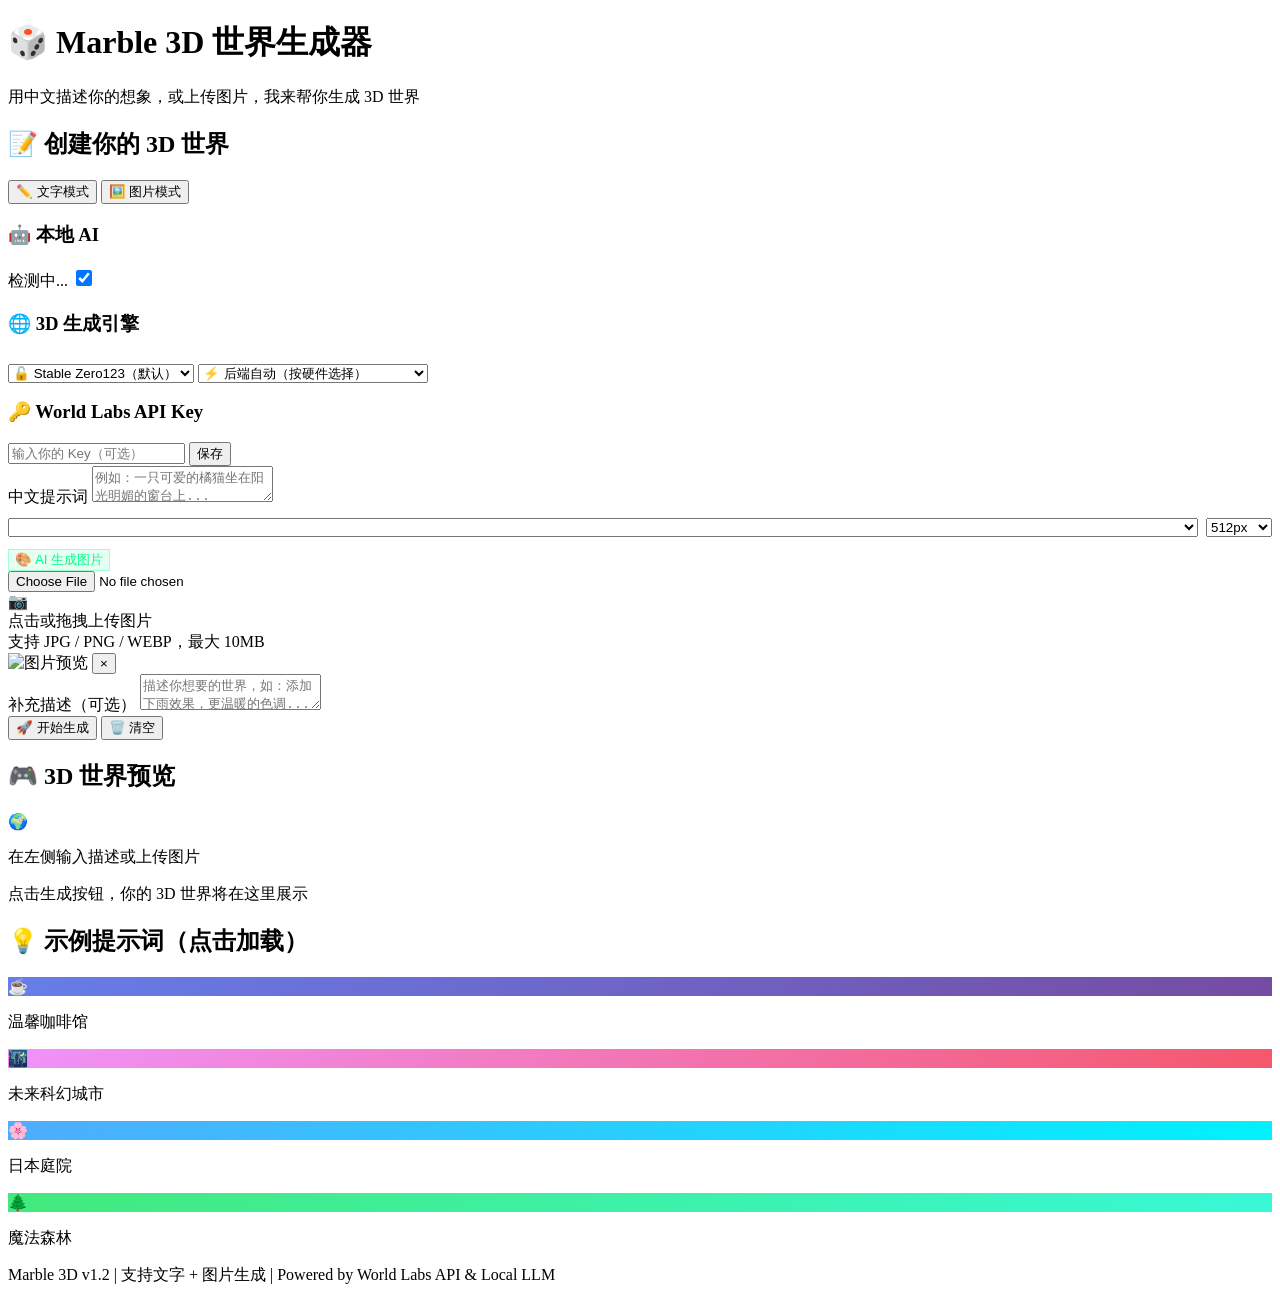
==== commit 2f5ce4c6: "feat: 增加本地部署模型支持 + 性能优化与测试加速 本地部署模型支持： - 新增 utils/local_llm.py：通用 LLM 客户端，支持 LM Studio/vLLM/llama.cp" ====
--- a/frontend/index.html
+++ b/frontend/index.html
@@ -39,6 +39,7 @@
                         <span class="api-status" id="llmStatus">检测中...</span>
                         <input type="checkbox" id="useLlmToggle" checked onchange="toggleLlm()" style="width: 16px; height: 16px; cursor: pointer;" aria-label="启用本地 AI 优化">
                     </div>
+                    <select id="llmModelSelect" class="engine-select" style="display:none;margin-top:8px;" aria-label="选择本地 LLM 模型"></select>
                 </div>
 
                 <!-- 3D生成引擎选择 -->
@@ -48,6 +49,12 @@
                         <option value="stable_3d" selected>🔓 Stable Zero123（默认）</option>
                         <option value="auto">🧠 自动选择</option>
                         <option value="world_labs">🌍 World Labs（高质量）</option>
+                    </select>
+                    <select id="backendSelect" class="engine-select" style="margin-top:8px;" aria-label="选择 3D 生成后端">
+                        <option value="auto" selected>⚡ 后端自动（按硬件选择）</option>
+                        <option value="zero123plus">🚀 Zero123++（6 视角，需 GPU）</option>
+                        <option value="stable-zero123">🧊 Stable Zero123（需 GPU）</option>
+                        <option value="sd-img2img">🎨 SD img2img（CPU 可用）</option>
                     </select>
                 </div>
 
@@ -73,8 +80,18 @@
                         <div id="enhancedPromptText"></div>
                     </div>
 
+                    <!-- 文生图模型与分辨率 -->
+                    <div style="display:flex;gap:8px;margin-top:10px;">
+                        <select id="t2iModelSelect" class="engine-select" style="flex:1;" aria-label="选择文生图模型"></select>
+                        <select id="t2iSizeSelect" class="engine-select" style="max-width:110px;" aria-label="选择分辨率">
+                            <option value="512">512px</option>
+                            <option value="768">768px</option>
+                            <option value="1024">1024px</option>
+                        </select>
+                    </div>
+
                     <!-- AI 生成图片按钮 -->
-                    <button class="btn btn-secondary" id="aiGenImgBtn" onclick="generateImageFromText()" style="background:rgba(0,255,136,0.1);border:1px solid rgba(0,255,136,0.3);color:#00ff88;" aria-label="用 AI 生成图片">
+                    <button class="btn btn-secondary" id="aiGenImgBtn" onclick="generateImageFromText()" style="background:rgba(0,255,136,0.1);border:1px solid rgba(0,255,136,0.3);color:#00ff88;margin-top:12px;" aria-label="用 AI 生成图片">
                         🎨 AI 生成图片
                     </button>
 
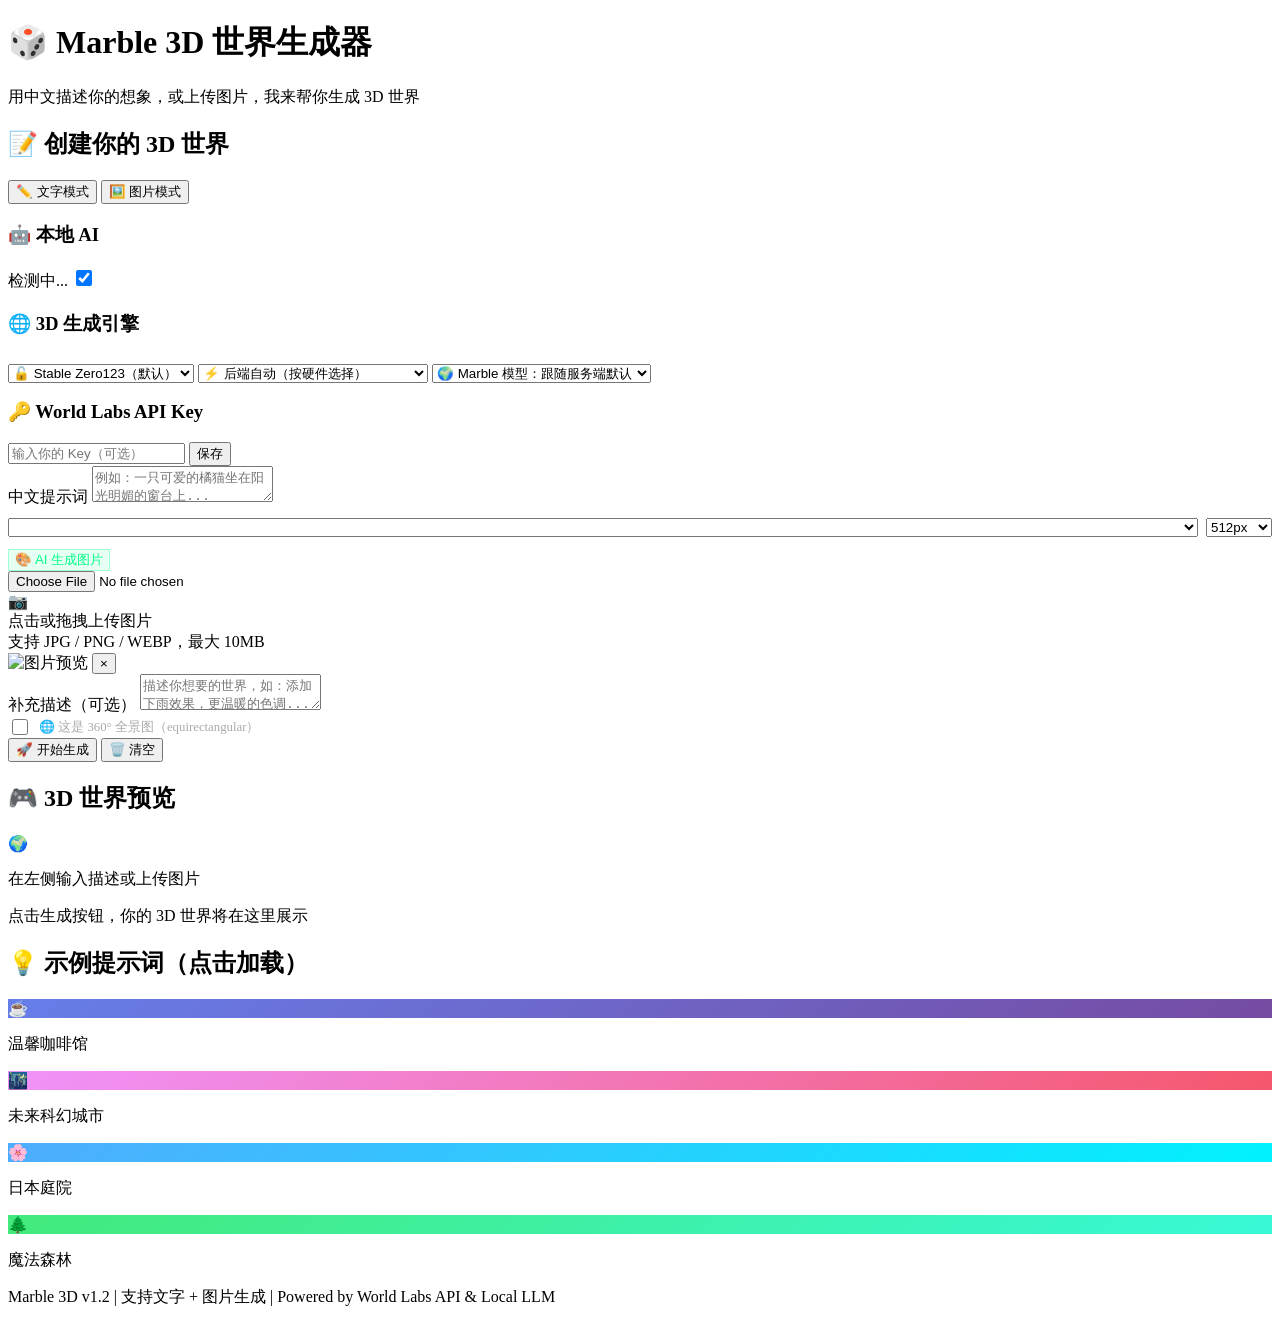
==== commit 78f88518: "feat: 升级 World API 官方规范集成 + 预留 Atlas 引擎位 World Labs API 规范升级： - 图片输入改为规范 image_prompt{source} 格式（旧版 " ====
--- a/frontend/index.html
+++ b/frontend/index.html
@@ -55,6 +55,13 @@
                         <option value="zero123plus">🚀 Zero123++（6 视角，需 GPU）</option>
                         <option value="stable-zero123">🧊 Stable Zero123（需 GPU）</option>
                         <option value="sd-img2img">🎨 SD img2img（CPU 可用）</option>
+                    </select>
+                    <select id="worldModelSelect" class="engine-select" style="margin-top:8px;" aria-label="选择 Marble 模型（World Labs 引擎）">
+                        <option value="">🌍 Marble 模型：跟随服务端默认</option>
+                        <option value="marble-1.1">Marble 1.1（默认，支持全景）</option>
+                        <option value="marble-1.0">Marble 1.0</option>
+                        <option value="marble-1.0-draft">Marble 1.0 Draft（快速/低成本）</option>
+                        <option value="marble-1.1-plus">Marble 1.1 Plus（动态世界尺寸）</option>
                     </select>
                 </div>
 
@@ -127,6 +134,12 @@
                         <label for="imagePrompt">补充描述（可选）</label>
                         <textarea id="imagePrompt" placeholder="描述你想要的世界，如：添加下雨效果，更温暖的色调..." aria-label="补充描述输入"></textarea>
                     </div>
+
+                    <!-- 全景图标记（World Labs 引擎） -->
+                    <label style="display:flex;align-items:center;gap:8px;font-size:0.8rem;color:#aaa;cursor:pointer;">
+                        <input type="checkbox" id="isPanoToggle" style="width:16px;height:16px;cursor:pointer;">
+                        🌐 这是 360° 全景图（equirectangular）
+                    </label>
                 </div>
 
                 <button class="btn" id="generateBtn" onclick="generateWorld()" aria-label="开始生成 3D 世界">
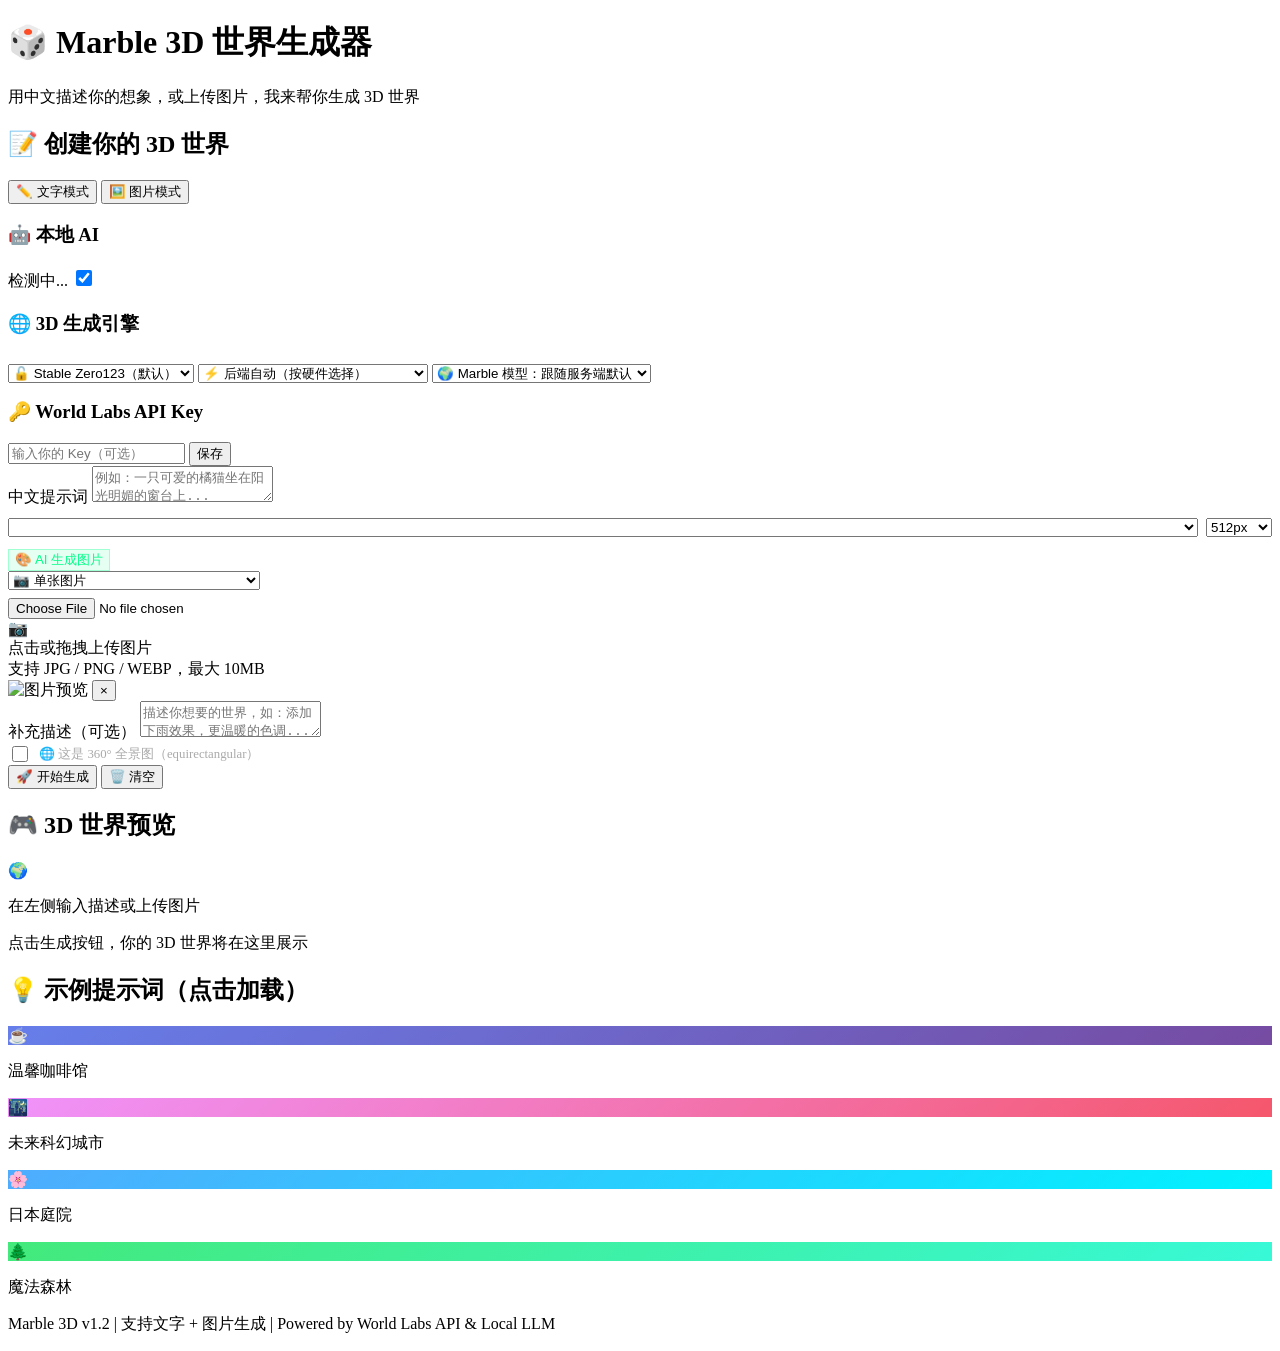
==== commit 1264e090: "feat: 四大新功能——历史画廊/环绕视频/多模态输入/网页 3D 查看器 - 生成历史画廊：utils/history_store.py JSON 持久化（原子写入，上限 500 条），   t2" ====
--- a/frontend/index.html
+++ b/frontend/index.html
@@ -115,8 +115,15 @@
 
                 <!-- ===== 图片模式 ===== -->
                 <div class="mode-content" id="modeImage" role="tabpanel" aria-labelledby="tabImage">
-                    <div class="image-upload-area" id="uploadArea" aria-label="图片上传区域">
-                        <input type="file" id="imageInput" accept="image/*" aria-label="选择图片文件">
+                    <!-- 输入类型（多图/视频走 World Labs 引擎） -->
+                    <select id="inputTypeSelect" class="engine-select" style="margin-bottom:8px;" aria-label="选择素材输入类型">
+                        <option value="single" selected>📷 单张图片</option>
+                        <option value="multi">🖼️ 多张图片（2-8 张，重建效果更好）</option>
+                        <option value="video">🎬 视频（mp4/webm/mov，≤100MB）</option>
+                    </select>
+
+                    <div class="image-upload-area" id="uploadArea" aria-label="素材上传区域">
+                        <input type="file" id="imageInput" accept="image/*" aria-label="选择素材文件">
                         <div class="upload-icon">📷</div>
                         <div class="upload-hint">
                             点击或拖拽上传图片<br>
@@ -164,6 +171,15 @@
             </div>
         </div>
 
+        <!-- 生成历史画廊 -->
+        <div class="gallery" id="historySection" style="display:none;">
+            <div style="display:flex;align-items:center;justify-content:space-between;margin-bottom:12px;">
+                <h2 style="margin:0;">🗂️ 生成历史</h2>
+                <button class="btn btn-secondary" style="width:auto;padding:6px 14px;" onclick="loadHistory()">🔄 刷新</button>
+            </div>
+            <div class="gallery-grid" id="historyGrid"></div>
+        </div>
+
         <!-- 示例画廊 -->
         <div class="gallery">
             <h2>💡 示例提示词（点击加载）</h2>
